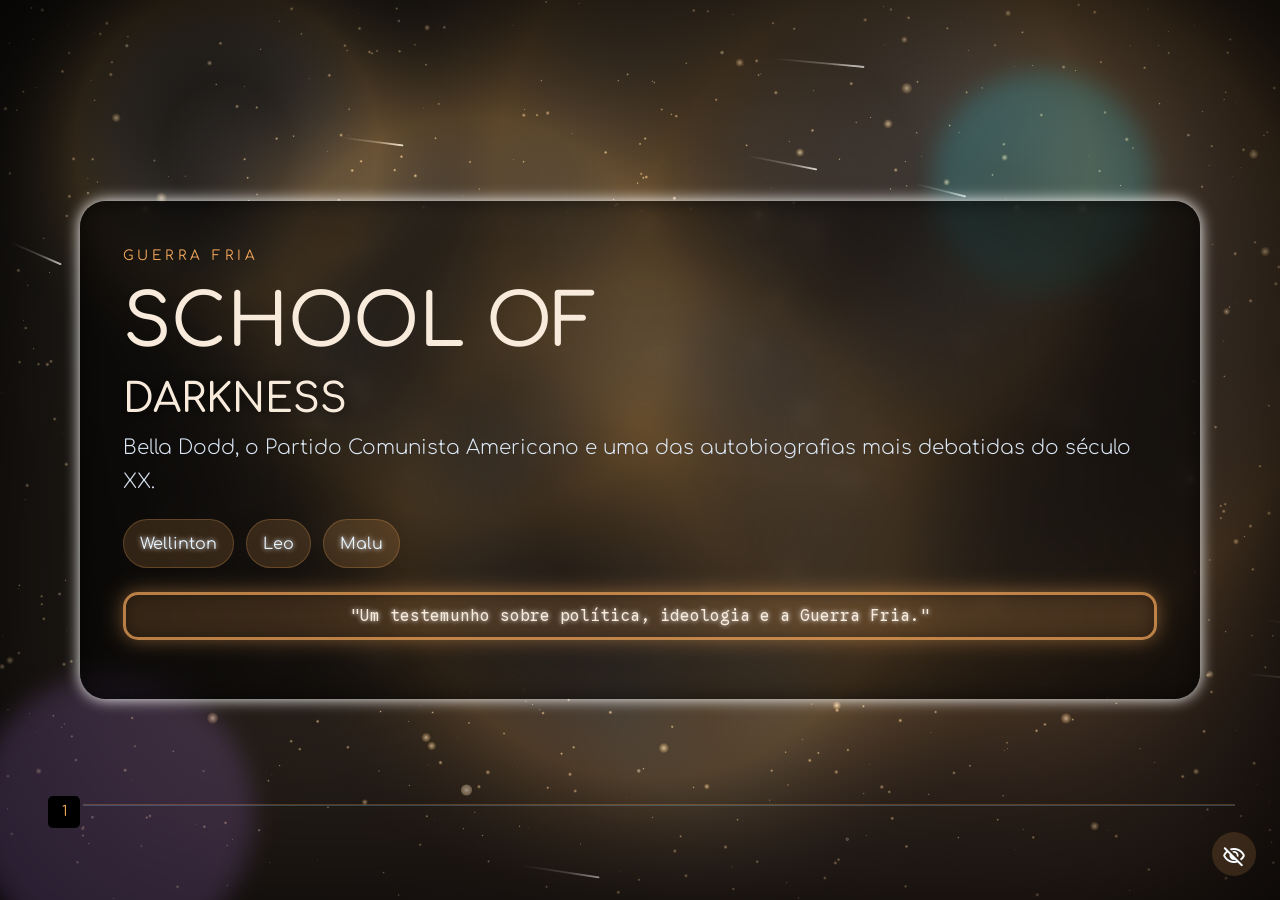
==== bella-dodd.html @ bba80218 "criação de projeto com style e shaders preparados e dois slides 'SCHOOL OF DARKNESS' e 'Lei Maria da" ====
<!DOCTYPE html>

<html lang="pt-br">
<head>
<meta charset="utf-8"/>
<meta content="width=device-width, initial-scale=1.0" name="viewport"/>
<title>School of Darkness</title>
<link href="style.css" rel="stylesheet"/>
<link href="https://fonts.googleapis.com/css2?family=Material+Symbols+Rounded:opsz,wght,FILL,GRAD@24,400,0,0" rel="stylesheet">
<link href="https://cdn.jsdelivr.net/npm/bootstrap@5.3.8/dist/css/bootstrap.min.css" rel="stylesheet" integrity="sha384-sRIl4kxILFvY47J16cr9ZwB07vP4J8+LH7qKQnuqkuIAvNWLzeN8tE5YBujZqJLB" crossorigin="anonymous">
</link></head>
<body class="theme-bella">
<div id="canva"></div>
<main aria-label="Apresentação de sociologia" class="deck">
<!-- =========================
SLIDE 1
========================= -->

<section class="slide active" data-slide="0">

    <div class="slide-content">
        <p class="eyebrow">GUERRA FRIA</p>

        <h1 style="font-size:4.5rem;">
            SCHOOL OF<br><h1 style="text-shadow: 0 0 15px black;">DARKNESS</h1>
        </h1>

        <p class="lead">
            Bella Dodd, o Partido Comunista Americano e uma das autobiografias
            mais debatidas do século XX.
        </p>

        <div class="pill-row">
            <span class="pill">Wellinton</span>
            <span class="pill">Leo</span>
            <span class="pill">Malu</span>
        </div>

        <br>

        <div class="codebox">
            <span>
                "Um testemunho sobre política, ideologia e a Guerra Fria."
            </span>
        </div>

    </div>

    <div class="orb orb-one"></div>
    <div class="orb orb-two"></div>

    <div class="slide-page">
        <span>1</span>
    </div>

    <hr class="slide-page-barr">

</section>

<!-- =========================
SLIDE 2
========================= -->

<section class="slide" data-slide="1">

    <h2 class="floating-text">
        Quem foi Bella Dodd?
    </h2>

    <div class="slide-content picture-slide">

        <div class="picture-conteiner">
            <img
                class="picture-card"
                src="https://encrypted-tbn0.gstatic.com/images?q=tbn:ANd9GcR2ah5ove_yqGbH0G31J1i0EkONqsfSXXG0YJCm9TWaoQ&s=10"
                alt="Bella Dodd">
        </div>

        <div>

            <h2>Bella Dodd</h2>

            <p>

                Advogada, professora e sindicalista norte-americana.

                Tornou-se uma importante dirigente do Partido Comunista dos
                Estados Unidos durante as décadas de 1930 e 1940.

            </p>

        </div>

    </div>

    <div class="slide-content" style="margin-left: -6em;">

        <div class="codebox">
            <span>Curiosidades</span>
        </div>

        <ul class="points">

            <li>Nasceu em 1904.</li>

            <li>Atuou em sindicatos de professores.</li>

            <li>Rompeu com o Partido Comunista em 1949.</li>

            <li>Publicou <b>School of Darkness</b> em 1954.</li>

        </ul>

    </div>

    <div class="slide-page">
        <span>2</span>
    </div>

    <hr class="slide-page-barr">

</section>

<!-- =========================
SLIDE 3
========================= -->

<section class="slide" data-slide="2">

    <h2 class="floating-text">

        Linha do Tempo

    </h2>

    <div class="slide-content">

        <div class="codebox">

            <span>

                1932

            </span>

        </div>

        <h2>

            Entrada no Partido

        </h2>

        <p>

            Bella Dodd passa a integrar o Partido Comunista dos Estados Unidos,
            tornando-se uma importante organizadora sindical.

        </p>

    </div>

    <div class="slide-content">

        <div class="codebox">

            <span>

                1949 → 1954 → 1969

            </span>

        </div>

        <ul class="points">

            <li>

                <b>1949</b> — Rompe com o Partido Comunista.

            </li>

            <li>

                <b>1954</b> — Publica <i>School of Darkness</i>.

            </li>

            <li>

                <b>1969</b> — Falecimento.

            </li>

        </ul>

    </div>

    <div class="floating-conteiner">

        <h1 class="empasi-text">

            22

        </h1>

        <p>

            Anos de atuação política

        </p>

    </div>

    <div class="slide-page">
        <span>3</span>
    </div>

    <hr class="slide-page-barr">

</section>
<!-- ========================================================= -->
<!-- SLIDE 4 -->
<!-- ========================================================= -->

<section class="slide" data-slide="3">

    <h2 class="floating-text">
        O Livro
    </h2>

    <div class="picture-slide floating-image">

        <div class="picture-conteiner-min" >

            <img
                class="picture-card-min"
                style="height: 7em !important;"
                src="https://m.media-amazon.com/images/S/compressed.photo.goodreads.com/books/1423316898i/24861049.jpg"
                alt="School of Darkness">

        </div>

    </div>

    <div class="slide-content">

        <h2>School of Darkness (1954)</h2>

        <p>

            Após abandonar o Partido Comunista,
            Bella Dodd escreveu uma autobiografia
            relatando sua experiência durante quase
            duas décadas de militância política.

        </p>

        <div class="codebox">

            <span>

                "Uma autobiografia escrita em pleno
                período da Guerra Fria."

            </span>

        </div>

    </div>

    <div class="slide-page">
        <span>4</span>
    </div>

    <hr class="slide-page-barr">

</section>

<!-- ========================================================= -->
<!-- SLIDE 5 -->
<!-- ========================================================= -->

<section class="slide" data-slide="4">

    <h2 class="floating-text">

        Principais Alegações

    </h2>

    <div class="slide-content">

        <h2>Segundo Bella Dodd</h2>

        <div class="pill-row">

            <span class="pill">
                Educação
            </span>

            <span class="pill">
                Sindicatos
            </span>

            <span class="pill">
                Política
            </span>

            <span class="pill">
                Igreja
            </span>

        </div>

        <br>

        <p>

            Bella afirmou que o Partido Comunista
            buscava conquistar influência em diferentes
            setores da sociedade por meio da atuação
            de seus membros em organizações importantes.

        </p>

    </div>

    <div class="slide-content">

        <div class="codebox">

            <span>

                Influência Ideológica ≠ Controle Total

            </span>

        </div>

        <p>

            As interpretações sobre essas alegações
            continuam sendo debatidas por historiadores.

        </p>

    </div>

    <div class="slide-page">

        <span>5</span>

    </div>

    <hr class="slide-page-barr">

</section>

<!-- ========================================================= -->
<!-- SLIDE 6 -->
<!-- ========================================================= -->

<section class="slide" data-slide="5">

    <h2 class="floating-text">

        Controvérsias

    </h2>

    <div style="
        display:flex;
        gap:3rem;
        width:100%;
        justify-content:center;
        align-items:flex-start;
        padding:2rem;
    ">

        <div class="slide-content" style="flex:1;">

            <h2>O que Bella afirmou</h2>

            <ul class="points">

                <li>
                    Existia influência comunista
                    em sindicatos.
                </li>

                <li>
                    Havia tentativa de influência
                    nas universidades.
                </li>

                <li>
                    Algumas instituições religiosas
                    também seriam alvo.
                </li>

            </ul>

        </div>

        <div class="slide-content" style="flex:1;">

            <h2>O que os historiadores dizem</h2>

            <ul class="points">

                <li>
                    Parte dos relatos possui documentação.
                </li>

                <li>
                    Outras alegações permanecem sem
                    confirmação independente.
                </li>

                <li>
                    O livro deve ser analisado dentro
                    do contexto político da Guerra Fria.
                </li>

            </ul>

        </div>

    </div>

    <div class="floating-conteiner">

        <h1 class="empasi-text">

            1954

        </h1>

        <p>

            Publicação de School of Darkness

        </p>

    </div>

    <div class="slide-page">

        <span>6</span>

    </div>

    <hr class="slide-page-barr">

</section>
<!-- ========================================================= -->
<!-- SLIDE 7 -->
<!-- ========================================================= -->

<section class="slide" data-slide="6">

    <h2 class="floating-text">
        Influência e Contexto
    </h2>

    <div class="slide-content">

        <h2>A Guerra Fria</h2>

        <p>

            As declarações de Bella Dodd surgiram em um período de intensa
            rivalidade entre Estados Unidos e União Soviética.

        </p>

        <div class="pill-row">

            <span class="pill">Capitalismo</span>
            <span class="pill">Comunismo</span>
            <span class="pill">Propaganda</span>
            <span class="pill">Espionagem</span>

        </div>

    </div>

    <div class="slide-content">

        <div class="codebox">

            <span>

                GUERRA FRIA

                <br>

                1947 ─────────────── 1991

            </span>

        </div>

        <p>

            O cenário político da época influenciou profundamente
            a recepção do livro e das declarações feitas por Bella Dodd.

        </p>

    </div>

    <div class="slide-page">
        <span>7</span>
    </div>

    <hr class="slide-page-barr">

</section>

<!-- ========================================================= -->
<!-- SLIDE 8 -->
<!-- ========================================================= -->

<section class="slide" data-slide="7">

    <h2 class="floating-text">
        Fatos × Controvérsias
    </h2>

    <div style="display:flex;gap:2rem;padding:2rem;">

        <div class="slide-content" style="flex:1;">

            <h2>Fatos</h2>

            <ul class="points">

                <li>✔ Bella Dodd foi dirigente comunista.</li>

                <li>✔ Rompeu com o partido.</li>

                <li>✔ Publicou School of Darkness em 1954.</li>

                <li>✔ Prestou depoimentos públicos.</li>

            </ul>

        </div>

        <div class="slide-content" style="flex:1;">

            <h2>Controvérsias</h2>

            <ul class="points">

                <li>❓ Alegações sobre infiltração religiosa.</li>

                <li>❓ Número de pessoas envolvidas.</li>

                <li>❓ Alcance da influência comunista.</li>

                <li>❓ Interpretação histórica dos depoimentos.</li>

            </ul>

        </div>

    </div>

    <div class="slide-page">
        <span>8</span>
    </div>

    <hr class="slide-page-barr">

</section>

<!-- ========================================================= -->
<!-- SLIDE 9 -->
<!-- ========================================================= -->

<section class="slide" data-slide="8">

    <h2 class="floating-text">
        Legado
    </h2>

    <div class="picture-slide">

        <div class="picture-conteiner">

            <img
                class="picture-card"
                style="height: 20em !important"
                src="https://upload.wikimedia.org/wikipedia/commons/thumb/d/d0/Checkpoint_Charlie_1961-10-27.jpg/330px-Checkpoint_Charlie_1961-10-27.jpg"
                alt="Guerra Fria">

        </div>

    </div>

    <div class="slide-content">

        <h2>Por que o livro ainda é citado?</h2>

        <p>

            School of Darkness continua aparecendo em debates sobre:

        </p>

        <ul class="points">

            <li>História da Guerra Fria</li>

            <li>Comunismo americano</li>

            <li>Movimentos políticos</li>

            <li>Propaganda ideológica</li>

            <li>Liberdade de expressão</li>

        </ul>

    </div>

    <div class="slide-page">
        <span>9</span>
    </div>

    <hr class="slide-page-barr">

</section>

<!-- ========================================================= -->
<!-- SLIDE 10 -->
<!-- ========================================================= -->

<section class="slide collum" data-slide="9">

    <div class="floating-conteiner">

        <h1 class="empasi-text">

            CONCLUSÃO

        </h1>

    </div>

    <div class="slide-content" style="zoom: 70%; margin-top: -20em;">

        <p style="font-size:1.35rem;text-align:center;line-height:1.8;">

            School of Darkness permanece como uma das autobiografias
            políticas mais conhecidas da Guerra Fria.

            <br><br>

            Embora muitas de suas alegações sejam objeto de debate,
            a obra representa um importante testemunho sobre o clima
            político e ideológico dos Estados Unidos durante o século XX.

        </p>

        <br>

        <div class="codebox">

            <span>

                "Entender o contexto histórico é tão importante quanto
                conhecer os acontecimentos."

            </span>

        </div>

    </div>

    <div class="slide-page">

        <span>10</span>

    </div>

    <hr class="slide-page-barr">

</section>
<!-- Controles de Navegação -->
<button class="nav-btn action-btn toggle-btn" data-action="toggle" data-target="maria" type="button">Lei Maria da Penha • Lei nº 11.340</button>
<div class="controls-toggle-wrapper">
<button class="nav-btn hide-controls-btn" data-action="hide-controls" type="button" aria-label="Esconder controles"><span class="material-symbols-rounded y-3">visibility_off</span></button>
</div>
<div class="controls-wrapper">
<div class="controls">
<button aria-label="Slide anterior" class="nav-btn" data-action="prev"><span class="material-symbols-rounded y-3">keyboard_double_arrow_left</span></button>
<div aria-label="Navegação dos slides" class="dots"></div>
<button aria-label="Próximo slide" class="nav-btn" data-action="next"><span class="material-symbols-rounded y-3"><span class="material-symbols-rounded">keyboard_double_arrow_right</span></span></button>
</div>
</div>
<div class="controls-hover-area" aria-hidden="true"></div>
</main>
<script src="script.js"></script>
<script src="shaders.js"></script>
</body>
</html>
---- style.css ----
@import url('https://fonts.googleapis.com/css2?family=Comfortaa:wght@300..700&family=Google+Sans+Code:ital,wght,MONO@0,300..800,1;1,300..800,1&family=Noto+Sans+Old+Turkic&family=Pixelify+Sans:wght@400..700&display=swap');


* {
    box-sizing: border-box;
    font-family: "Comfortaa", sans-serif;
    font-optical-sizing: auto;
    font-style: normal;
}

body {
    margin: 0;
    font-family: 'Segoe UI', Tahoma, Geneva, Verdana, sans-serif;
    background: #02050a;
    color: #f5f7fb;
    overflow: hidden;
}

body.theme-bella {
    color: #f8ebdc;
}

body.theme-bella .floating-text,
body.theme-bella .empasi-text {
    color: #f2a65a;
    text-shadow: 0 0 10px rgba(242, 166, 90, 0.8);
}

body.theme-bella .eyebrow,
body.theme-bella .slide-page span,
body.theme-bella .slide-page-barr,
body.theme-bella .dot.active {
    color: #f2a65a;
}

body.theme-bella .dot.active {
    box-shadow: 0 0 15px #f2a65a;
    background: #f2a65a;
}

body.theme-bella .pill,
body.theme-bella .nav-btn,
body.theme-bella .toggle-btn {
    border-color: rgba(242, 166, 90, 0.25);
    background: rgba(242, 166, 90, 0.16);
}

body.theme-bella .nav-btn:hover {
    background: rgba(242, 166, 90, 0.28);
}

body.theme-bella .codebox {
    background: rgba(242, 166, 90, 0.18);
    border-color: rgba(242, 166, 90, 0.7);
    box-shadow: inset 0 0 15px rgba(0, 0, 0, 0.35), 0 0 20px rgba(242, 166, 90, 0.45);
}

#canva {
    position: fixed;
    inset: 0;
    z-index: 0;
    pointer-events: none;
}

#canva canvas {
    display: block;
    width: 100%;
    height: 100%;
}

.deck {
    position: relative;
    z-index: 1;
    min-height: 100vh;
    overflow: hidden;
    box-shadow: inset 0 0 500px rgba(0, 0, 0, 1);
}

.deck-transition {
    position: fixed;
    inset: 0;
    z-index: 4;
    pointer-events: none;
    opacity: 0;
    background: linear-gradient(135deg, rgba(5, 3, 2, 0.9), rgba(12, 8, 6, 0.96));
    transition: opacity 0.45s ease;
}

.deck-transition.active {
    opacity: 1;
}

.slide {
    position: absolute;
    inset: 0;
    display: flex;
    align-items: center;
    justify-content: space-around;
    padding: 1em;
    opacity: 0;
    transform: translateX(90px) scale(0.96);
    transition: all 0.7s ease;
    pointer-events: none;

}

.slide.active {
    opacity: 1;
    transform: translateX(0) scale(1);
    pointer-events: auto;
}

.slide-content {
    margin: 1.5em;
    position: relative;
    z-index: 2;
    max-width: 70em;
    padding: 2.7rem;
    border-radius: 26px;
    background: #000000;
    background: radial-gradient(circle, rgba(0, 0, 0, 0.25) 4%, rgba(0, 0, 0, 0.60) 81%);
    backdrop-filter: blur(10px);
    box-shadow: 0 0 15px rgba(255, 255, 255), inset 0 0 20px rgba(0, 0, 0, 0.5);
    animation: fadeInUp 0.8s ease both;

    animation: float 6s ease-in-out infinite;
}

.eyebrow {
    font-size: 0.85rem;
    letter-spacing: 0.3em;
    text-transform: uppercase;
    color: #87cefa;
    margin-bottom: 0.8rem;
}

h1, h2 {
    margin: 0 0 1rem;
    line-height: 1.1;
}

h1 {
    font-size: clamp(2rem, 4.5vw, 3.3rem);
}

h2 {
    font-size: clamp(1.7rem, 3vw, 2.3rem);
}

.lead, .points, p {
    font-size: 1.1rem;
    line-height: 1.7;
    color: #dce7f5;
}

.pill-row {
    display: flex;
    flex-wrap: wrap;
    gap: 0.75rem;
    margin-top: 1.3rem;
}

.pill {
    padding: 0.7rem 1rem;
    border: 1px solid rgba(135, 206, 250, 0.18);
    border-radius: 999px;
    background: rgba(135, 206, 250, 0.12);
    color: #e6f4ff;
    text-shadow: 0 0 5px white;
    animation: riseIn 0.7s ease both;
}

.pill:nth-child(2) {
    animation-delay: 0.15s;
}

.pill:nth-child(3) {
    animation-delay: 0.3s;
}

.points {
    padding-left: 1.2rem;
}

.points li {
    margin-bottom: 0.8rem;
    animation: fadeInLeft 0.8s ease both;
}

.points li:nth-child(2) {
    animation-delay: 0.15s;
}

.points li:nth-child(3) {
    animation-delay: 0.3s;
}

.orb {
    position: absolute;
    border-radius: 50%;
    filter: blur(12px);
    opacity: 0.7;
    animation: float 6s ease-in-out infinite;
}

.orb-one {
    width: 220px;
    height: 220px;
    background: rgba(34, 211, 238, 0.28);
    top: 8%;
    right: 10%;
}

.orb-two {
    width: 280px;
    height: 280px;
    background: rgba(192, 132, 252, 0.25);
    bottom: -6%;
    left: -2%;
    animation-delay: -2s;
}

.controls-wrapper {
    position: absolute;
    bottom: 1.5rem;
    left: 50%;
    transform: translateX(-50%);
    display: flex;
    align-items: center;
    gap: 0.6rem;
    z-index: 5;
    transition: transform 0.25s ease, opacity 0.25s ease;
}

.controls-wrapper.is-hidden {
    opacity: 0;
    pointer-events: none;
    transform: translate(-50%, 8px);
}

.controls-toggle-wrapper {
    position: absolute;
    bottom: 1.5rem;
    right: 1.5rem;
    z-index: 5;
    display: flex;
    align-items: center;
    transition: transform 0.25s ease, opacity 0.25s ease;
}

.controls-toggle-wrapper.is-hidden {
    transform: translateX(120%);
    opacity: 0;
    pointer-events: none;
}

.controls {
    display: flex;
    align-items: center;
    gap: 0.8rem;
    background-color: #0000007e;
    padding: 0.3em;
    border-radius: 3em;
    backdrop-filter: blur(5px);
    transition: transform 0.25s ease, opacity 0.25s ease;
}

.toggle-btn {
    position: absolute;
    bottom: 1.5rem;
    left: 1.5rem;
    z-index: 3;
    height: 44px;
    border-radius: 999px;
    padding: 0 1rem;
    width: auto;
    transition: transform 0.25s ease, opacity 0.25s ease;
    transition-delay: 0.08s;
}

.toggle-btn.is-hidden {
    opacity: 0;
    pointer-events: none;
    transform: translateY(8px);
}

.hide-controls-btn {
    width: 44px;
    height: 44px;
    border-radius: 50%;
    display: inline-flex;
    align-items: center;
    justify-content: center;
}

.controls-wrapper.is-hidden .controls,
.controls-toggle-wrapper.is-hidden .hide-controls-btn {
    opacity: 0;
    pointer-events: none;
    transform: translateY(8px);
}

.controls-hover-area {
    position: fixed;
    right: 0;
    bottom: 0;
    width: 180px;
    height: 140px;
    z-index: 2;
}

.controls-toggle-wrapper.is-hidden + .controls-hover-area {
    z-index: 4;
}

.nav-btn {
    border: none;
    width: 44px;
    height: 44px;
    border-radius: 50%;
    background: rgba(255, 255, 255, 0.1);
    color: #f8fbff;
    font-size: 1.1rem;
    cursor: pointer;
    transition: transform 0.2s ease, background 0.2s ease, opacity 0.2s ease;
}

.nav-btn:hover {
    transform: translateY(-2px);
    background: rgba(255, 255, 255, 0.24);
}

.nav-btn.action-btn {
    width: auto;
    padding: 0 1rem;
    border-radius: 999px;
    font-size: 0.9rem;
    font-weight: 600;
    white-space: nowrap;
}

.dots {
    display: flex;
    gap: 0.45rem;
    
}

.dot {
    width: 10px;
    height: 10px;
    border-radius: 50%;
    background: rgba(255, 255, 255, 0.24);
    transition: transform 0.2s ease, background 0.2s ease;
}

.dot.active {
    background: #87cefa;
    box-shadow: 0 0 15px #87cefa;
    transform: scale(1.2);
}

.slide-page {
    position: absolute;
    bottom: 4.5em;
    left: 3em;

    height: 2em;
    width: 2em;
    background: rgba(0, 0, 0);

    border-radius: 5px;
}

.slide-page span {
    position: absolute;
    top: 50%;
    left: 50%;
    transform: translate(-50%, -50%);
    font-size: 0.9rem;
    color: #87cefa;
}

.slide-page-barr {
    position: absolute;
    bottom: 4.9em;
    left: 6.5%;
    width: 90%;
    height: 2px;
    background: #87cefa;
}

.codebox{

    display: flex;
    align-items: center;
    justify-content: center;

    background: rgba(2, 0, 139, 0.3);
    border: 3px solid rgba(6, 159, 255, 0.685);
    border-radius: 15px;
    box-shadow: inset 0 0 15px rgba(0, 0, 0, 0.5), 0 0 20px rgba(6, 159, 255, 0.685);

    text-shadow: 0 0 5px rgba(255, 255, 255, 1);

    min-height: 3em;

    margin-bottom: 1em;

}

.codebox-min{

    display: flex;
    align-items: center;
    justify-content: center;

    background: rgba(2, 0, 139, 0.3);
    border: 3px solid rgba(6, 159, 255, 0.685);
    border-radius: 15px;
    box-shadow: inset 0 0 15px rgba(0, 0, 0, 0.5), 0 0 20px rgba(6, 159, 255, 0.685);

    text-shadow: 0 0 5px rgba(255, 255, 255, 1);

    min-height: 2em;

}

.codebox > span{
    font-family: "Google Sans Code", monospace;
}

.floating-text {
    position: absolute;
    top: 1em;
    left: 1em;
    transform: translate(-50%, -50%);
    font-size: clamp(2rem, 4vw, 3rem);
    color: #87cefa;
    text-shadow: 0 0 10px rgba(135, 206, 250, 0.8);
    animation: float 4s ease-in-out infinite;
}

.picture-card{
    height: 10em;
    border-radius: 15px;


    box-shadow: 0 0 15px white; 
}

.picture-card-min{
    height: 5em;
    border-radius: 15px;

    box-shadow: 0 0 15px white; 
}


.picture-conteiner{
    display: flex;

    justify-content: center;

    margin-bottom: 1em;
}

.slide-content.picture-slide{

    scale: 80%;

}

.collum{
    display: flex;

    flex-direction: column;
}

.fs-6{
    font-size: 10px !important;
}

.floating-image{
    scale: 350%;
    margin: 10em;

    animation: floatMin 20s ease-in-out infinite;
}

.floating-image-min{
    scale: 200%;
    margin: 10em;

    animation: floatMin 20s ease-in-out infinite;
}

.floating-conteiner{
    margin: 1em;
}

.y-4{
    transform: translateY(4px);
}

.y-3{
    transform: translateY(2px);
}

.empasi-text{

    font-size: 600%;

    color: #87cefa;
    text-shadow: 0 0 10px rgba(135, 206, 250, 0.8);
}

@keyframes fadeInUp {
    from {
        opacity: 0;
        transform: translateY(20px);
    }
    to {
        opacity: 1;
        transform: translateY(0);
    }
}

@keyframes riseIn {
    from {
        opacity: 0;
        transform: translateY(10px);
    }
    to {
        opacity: 1;
        transform: translateY(0);
    }
}

@keyframes fadeInLeft {
    from {
        opacity: 0;
        transform: translateX(-12px);
    }
    to {
        opacity: 1;
        transform: translateX(0);
    }
}

@keyframes float {
    0%, 100% {
        transform: translateY(0px);
    }
    50% {
        transform: translateY(-18px);
    }
}

@keyframes floatMin {
    0%, 100% {
        transform: translateY(0px);
    }
    50% {
        transform: translateY(-8px);
    }
}

@media (max-width: 640px) {
    .slide-content {
        padding: 1.4rem;
    }

    .controls {
        bottom: 1rem;
    }
}
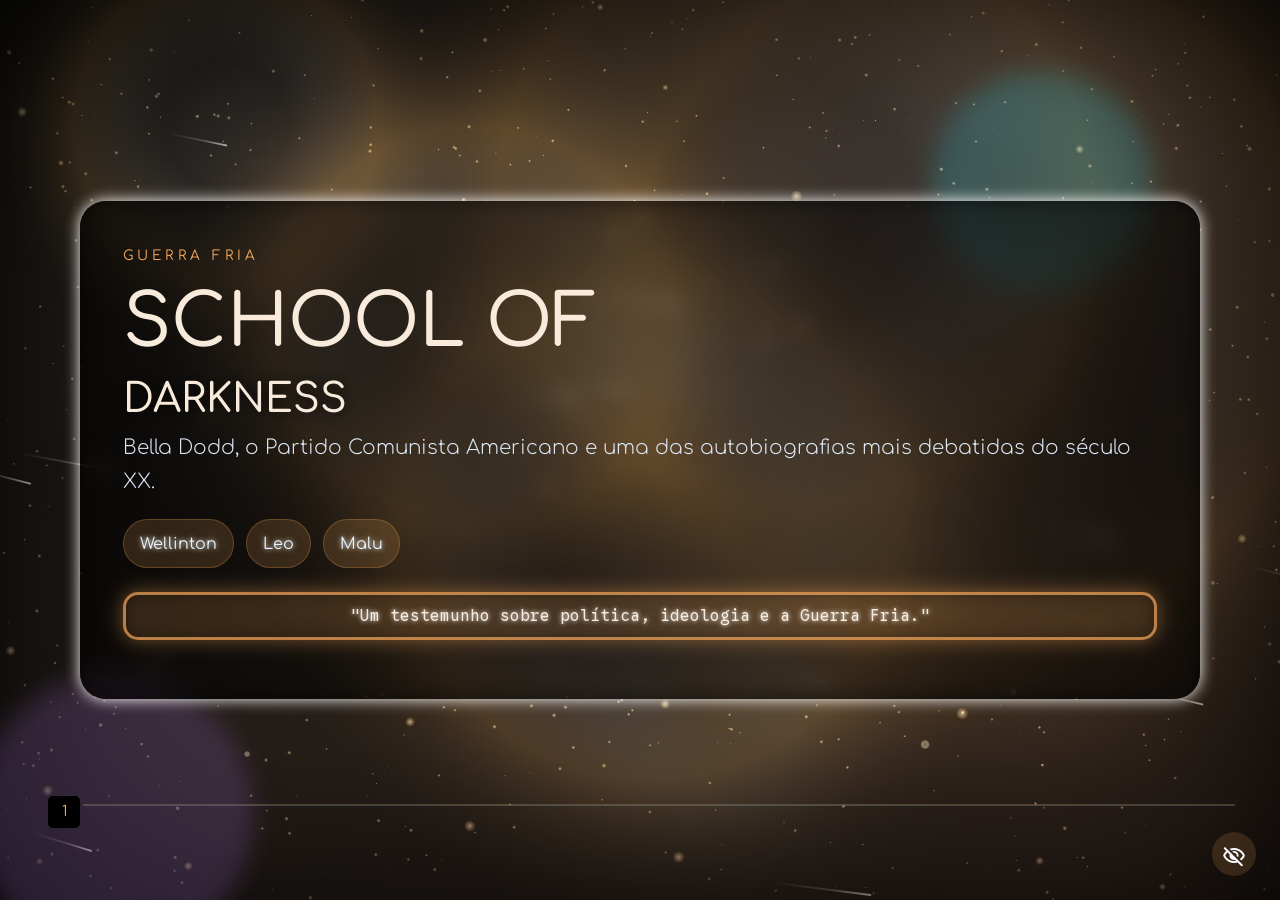
==== commit 2cf5c8ef: "alteração de tamanho de UMA imagen" ====
--- a/bella-dodd.html
+++ b/bella-dodd.html
@@ -72,6 +72,7 @@
         <div class="picture-conteiner">
             <img
                 class="picture-card"
+                style="height: 20em;"
                 src="https://encrypted-tbn0.gstatic.com/images?q=tbn:ANd9GcR2ah5ove_yqGbH0G31J1i0EkONqsfSXXG0YJCm9TWaoQ&s=10"
                 alt="Bella Dodd">
         </div>
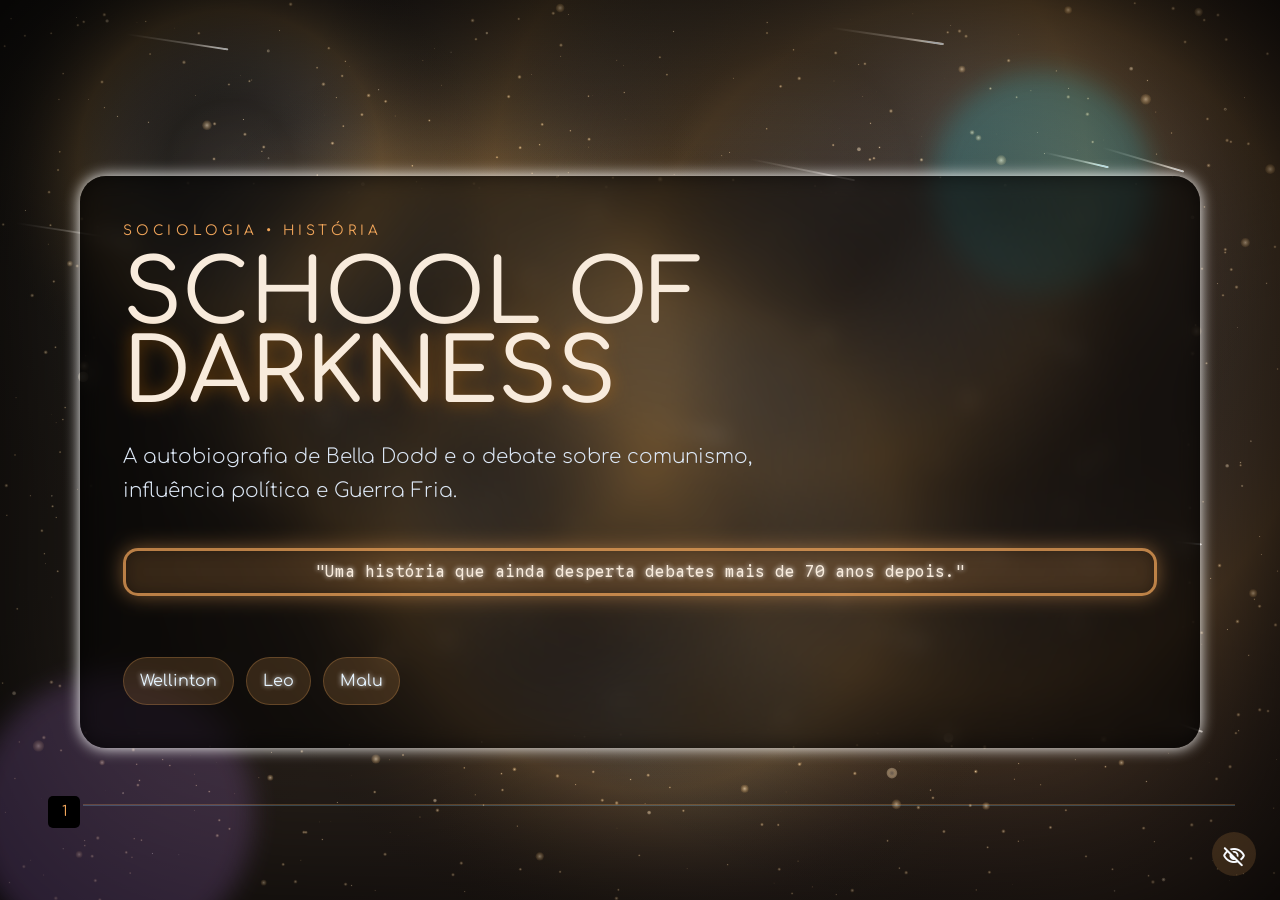
==== commit 9fd0a307: "alteraçao no slide de filosofia" ====
--- a/bella-dodd.html
+++ b/bella-dodd.html
@@ -11,686 +11,627 @@
 </link></head>
 <body class="theme-bella">
 <div id="canva"></div>
-<main aria-label="Apresentação de sociologia" class="deck">
-<!-- =========================
-SLIDE 1
-========================= -->
-
-<section class="slide active" data-slide="0">
-
-    <div class="slide-content">
-        <p class="eyebrow">GUERRA FRIA</p>
-
-        <h1 style="font-size:4.5rem;">
-            SCHOOL OF<br><h1 style="text-shadow: 0 0 15px black;">DARKNESS</h1>
-        </h1>
-
-        <p class="lead">
-            Bella Dodd, o Partido Comunista Americano e uma das autobiografias
-            mais debatidas do século XX.
-        </p>
-
-        <div class="pill-row">
-            <span class="pill">Wellinton</span>
-            <span class="pill">Leo</span>
-            <span class="pill">Malu</span>
-        </div>
-
-        <br>
-
-        <div class="codebox">
-            <span>
-                "Um testemunho sobre política, ideologia e a Guerra Fria."
+<main aria-label="Apresentação School of Darkness" class="deck">
+
+    <!-- ========================================================= -->
+    <!-- SLIDE 1 -->
+    <!-- ========================================================= -->
+
+    <section class="slide active" data-slide="0">
+
+        <div class="orb orb-one"></div>
+        <div class="orb orb-two"></div>
+
+        <div class="slide-content" style="margin-top:3rem; width:100em;">
+
+            <p class="eyebrow">
+                SOCIOLOGIA • HISTÓRIA
+            </p>
+
+            <h1 style="
+                font-size:5.5rem;
+                line-height:.9;
+                margin-bottom:.3em;
+            ">
+                SCHOOL OF
+                <br>
+                <span style="
+                    color:var(--accent);
+                    text-shadow:0 0 18px rgba(255,140,0,.4);
+                ">
+                    DARKNESS
+                </span>
+            </h1>
+
+            <p class="lead" style="max-width:650px;">
+
+                A autobiografia de Bella Dodd e o debate sobre
+                comunismo, influência política e Guerra Fria.
+
+            </p>
+
+            <br>
+
+            <div class="codebox">
+
+                <span>
+
+                    "Uma história que ainda desperta debates mais de
+                    70 anos depois."
+
+                </span>
+
+            </div>
+
+            <br>
+
+            <div class="pill-row">
+
+                <span class="pill">
+                    Wellinton
+                </span>
+
+                <span class="pill">
+                    Leo
+                </span>
+
+                <span class="pill">
+                    Malu
+                </span>
+
+            </div>
+
+        </div>
+
+        <div class="slide-page">
+            <span>1</span>
+        </div>
+
+        <hr class="slide-page-barr">
+
+    </section>
+
+    <!-- ========================================================= -->
+    <!-- SLIDE 2 -->
+    <!-- ========================================================= -->
+
+    <section class="slide" data-slide="1">
+
+        <h2 class="floating-text">
+
+            Quem foi Bella Dodd?
+
+        </h2>
+
+        <div style="
+            display:grid;
+            grid-template-columns:320px 1fr;
+            gap:3rem;
+            align-items:center;
+            width:100%;
+        ">
+
+            <div class="picture-conteiner">
+
+                <img
+                    src="https://encrypted-tbn0.gstatic.com/images?q=tbn:ANd9GcQsmCPe0i5YswxNUgZusSuorV8afKWXRMfN6U1mbW97Pg&s=10"
+                    class="picture-card"
+                    style="height:auto; margin-left: 2em;"
+                    alt="Bella Dodd">
+
+            </div>
+
+            <div class="slide-content" style="zoom:90%;">
+
+                <h2>
+
+                    Bella Dodd
+
+                </h2>
+
+                <p>
+
+                    Bella Dodd foi advogada, professora,
+                    líder sindical e integrante do Partido
+                    Comunista dos Estados Unidos durante
+                    as décadas de 1930 e 1940.
+
+                </p>
+
+                <p>
+
+                    Após romper com o partido,
+                    passou a relatar publicamente
+                    sua experiência e publicou
+                    <strong>School of Darkness</strong>
+                    em 1954.
+
+                </p>
+
+            </div>
+
+        </div>
+
+        <div style="
+            display:grid;
+            grid-template-columns:1fr 1fr;
+            gap:2rem;
+            margin-top:2rem;
+        ">
+
+            <div class="codebox">
+
+                <span>
+
+                    Curiosidades
+
+                </span>
+
+            </div>
+
+            <div class="codebox">
+
+                <span>
+
+                    Linha do tempo
+
+                </span>
+
+            </div>
+
+            <div class="slide-content">
+
+                <ul class="points">
+
+                    <li>Nasceu em 1904.</li>
+
+                    <li>Advogada.</li>
+
+                    <li>Professora.</li>
+
+                    <li>Líder sindical.</li>
+
+                    <li>Escritora.</li>
+
+                </ul>
+
+            </div>
+
+            <div class="slide-content">
+
+                <ul class="points">
+
+                    <li><b>1932</b> — Partido Comunista</li>
+
+                    <li><b>1949</b> — Rompe com o partido</li>
+
+                    <li><b>1954</b> — Publica o livro</li>
+
+                    <li><b>1969</b> — Falecimento</li>
+
+                </ul>
+
+            </div>
+
+        </div>
+
+        <div class="slide-page">
+
+            <span>2</span>
+
+        </div>
+
+        <hr class="slide-page-barr">
+
+    </section>
+
+    <!-- ========================================================= -->
+    <!-- SLIDE 3 -->
+    <!-- ========================================================= -->
+
+    <section class="slide" data-slide="2">
+
+        <h2 class="floating-text">
+            Contexto Histórico
+        </h2>
+
+        <div style="
+            display:grid;
+            grid-template-columns:45% 55%;
+            gap:3rem;
+            align-items:center;
+        ">
+
+            <div class="picture-conteiner">
+
+                <img
+                    src="https://encrypted-tbn0.gstatic.com/images?q=tbn:ANd9GcRF84dGAzF8FnEdkILdj6g1Ekufum3a7-vbbBjXxWEKGQ&s=10"
+                    class="picture-card"
+                    style="height: 30em;"
+                    alt="Guerra Fria">
+
+            </div>
+
+            <div class="slide-content" style="margin-right: 3em;">
+
+                <h2>A Guerra Fria</h2>
+
+                <p>
+
+                    Após a Segunda Guerra Mundial,
+                    Estados Unidos e União Soviética
+                    disputaram influência política,
+                    econômica e militar em diversas
+                    partes do mundo.
+
+                </p>
+
+                <div class="pill-row">
+
+                    <span class="pill">
+                        EUA
+                    </span>
+
+                    <span class="pill">
+                        URSS
+                    </span>
+
+                    <span class="pill">
+                        Capitalismo
+                    </span>
+
+                    <span class="pill">
+                        Comunismo
+                    </span>
+
+                </div>
+
+                <br>
+
+                <p>
+
+                    Esse ambiente de rivalidade explica
+                    por que denúncias envolvendo espionagem,
+                    propaganda e influência política ganharam
+                    tanta repercussão.
+
+                </p>
+
+            </div>
+
+        </div>
+
+        <div class="slide-page">
+            <span>3</span>
+        </div>
+
+        <hr class="slide-page-barr">
+
+    </section>
+
+    <!-- ========================================================= -->
+    <!-- SLIDE 4 -->
+    <!-- ========================================================= -->
+
+    <section class="slide" data-slide="3">
+
+        <h2 class="floating-text">
+            O Livro
+        </h2>
+
+        <div style="
+            display:grid;
+            grid-template-columns:280px 1fr;
+            gap:3rem;
+            align-items:center;
+        ">
+
+            <div class="picture-conteiner">
+
+                <img
+                    src="https://encrypted-tbn0.gstatic.com/images?q=tbn:ANd9GcRKIwtSnnPxT5CiLU31Rts9RP4HB8jWKo6-ran1QHisYQ&s=10"
+                    class="picture-card"
+                    style="height: 30em;"
+                    alt="School of Darkness">
+
+            </div>
+
+            <div class="slide-content">
+
+                <h2>
+
+                    School of Darkness
+
+                </h2>
+
+                <div class="codebox">
+
+                    <span>
+
+                        Publicado em 1954
+
+                    </span>
+
+                </div>
+
+                <br>
+
+                <p>
+
+                    O livro é uma autobiografia onde
+                    Bella Dodd descreve sua trajetória
+                    dentro do Partido Comunista dos
+                    Estados Unidos.
+
+                </p>
+
+                <p>
+
+                    Ela explica como entrou no partido,
+                    quais eram suas funções e os motivos
+                    que a levaram a abandoná-lo.
+
+                </p>
+
+            </div>
+
+        </div>
+
+        <div class="slide-page">
+            <span>4</span>
+        </div>
+
+        <hr class="slide-page-barr">
+
+    </section>
+
+    <!-- ========================================================= -->
+    <!-- SLIDE 5 -->
+    <!-- ========================================================= -->
+
+    <section class="slide" data-slide="4">
+
+        <h2 class="floating-text">
+            Principais Alegações
+        </h2>
+
+        <div style="
+            display:grid;
+            grid-template-columns:1fr 1fr;
+            gap:2rem;
+            margin-top:2rem;
+        ">
+
+            <div class="slide-content">
+
+                <div class="codebox">
+                    <span>Educação</span>
+                </div>
+
+                <p>
+
+                    Segundo Bella Dodd,
+                    universidades e escolas
+                    eram importantes para
+                    difundir ideias políticas.
+
+                </p>
+
+            </div>
+
+            <div class="slide-content">
+
+                <div class="codebox">
+                    <span>Sindicatos</span>
+                </div>
+
+                <p>
+
+                    Ela afirmou que sindicatos
+                    eram utilizados para ampliar
+                    a influência política em
+                    diferentes categorias.
+
+                </p>
+
+            </div>
+
+            <div class="slide-content">
+
+                <div class="codebox">
+                    <span>Política</span>
+                </div>
+
+                <p>
+
+                    Bella relatou que membros
+                    do partido buscavam ocupar
+                    posições estratégicas em
+                    organizações importantes.
+
+                </p>
+
+            </div>
+
+            <div class="slide-content">
+
+                <div class="codebox">
+                    <span>Instituições Religiosas</span>
+                </div>
+
+                <p>
+
+                    Em declarações posteriores,
+                    Bella Dodd afirmou que havia
+                    tentativas de influenciar
+                    também algumas instituições
+                    religiosas. Essa alegação é
+                    objeto de debate histórico.
+
+                </p>
+
+            </div>
+
+        </div>
+
+        <div class="slide-page">
+            <span>5</span>
+        </div>
+
+        <hr class="slide-page-barr">
+
+    </section>
+    <!-- ========================================================= -->
+    <!-- SLIDE 6 -->
+    <!-- Debate Histórico -->
+    <!-- ========================================================= -->
+
+    <section class="slide" data-slide="5">
+
+        <h2 class="floating-text">
+            Debate Histórico
+        </h2>
+
+        <div style="
+            display:grid;
+            grid-template-columns:1fr 1fr;
+            gap:2.5rem;
+            margin-top:2rem;
+        ">
+
+            <div class="slide-content">
+
+                <h2 style="color:var(--accent);">
+                    O que Bella Dodd defendia
+                </h2>
+
+                <ul class="points">
+
+                    <li>O Partido Comunista buscava ampliar sua influência em diferentes setores.</li>
+
+                    <li>Sindicatos e universidades eram considerados estratégicos.</li>
+
+                    <li>Segundo seus relatos, existia planejamento político de longo prazo.</li>
+
+                    <li>Essas experiências motivaram a escrita de <i>School of Darkness</i>.</li>
+
+                </ul>
+
+            </div>
+
+            <div class="slide-content">
+
+                <h2 style="color:var(--accent);">
+                    Como os historiadores analisam
+                </h2>
+
+                <ul class="points">
+
+                    <li>O livro é considerado um importante testemunho histórico.</li>
+
+                    <li>Nem todas as alegações possuem comprovação documental independente.</li>
+
+                    <li>Parte das afirmações continua sendo debatida até hoje.</li>
+
+                    <li>É necessário analisar a obra dentro do contexto da Guerra Fria.</li>
+
+                </ul>
+
+            </div>
+
+        </div>
+
+        <div class="codebox" style="margin-top:2.5rem; padding: 1em;">
+
+            <span style="font-size: 20px;">
+
+                Um testemunho histórico não substitui a pesquisa histórica:
+                ele é uma fonte que precisa ser analisada criticamente.
+
             </span>
-        </div>
-
-    </div>
-
-    <div class="orb orb-one"></div>
-    <div class="orb orb-two"></div>
-
-    <div class="slide-page">
-        <span>1</span>
-    </div>
-
-    <hr class="slide-page-barr">
-
-</section>
-
-<!-- =========================
-SLIDE 2
-========================= -->
-
-<section class="slide" data-slide="1">
-
-    <h2 class="floating-text">
-        Quem foi Bella Dodd?
-    </h2>
-
-    <div class="slide-content picture-slide">
-
-        <div class="picture-conteiner">
-            <img
-                class="picture-card"
-                style="height: 20em;"
-                src="https://encrypted-tbn0.gstatic.com/images?q=tbn:ANd9GcR2ah5ove_yqGbH0G31J1i0EkONqsfSXXG0YJCm9TWaoQ&s=10"
-                alt="Bella Dodd">
-        </div>
-
-        <div>
-
-            <h2>Bella Dodd</h2>
-
-            <p>
-
-                Advogada, professora e sindicalista norte-americana.
-
-                Tornou-se uma importante dirigente do Partido Comunista dos
-                Estados Unidos durante as décadas de 1930 e 1940.
+
+        </div>
+
+        <div class="slide-page">
+            <span>6</span>
+        </div>
+
+        <hr class="slide-page-barr">
+
+    </section>
+
+    <!-- ========================================================= -->
+    <!-- SLIDE 7 -->
+    <!-- Conclusão -->
+    <!-- ========================================================= -->
+
+    <section class="slide" data-slide="6">
+
+        <div style="
+            display:flex;
+            flex-direction:column;
+            justify-content:center;
+            align-items:center;
+            height:75vh;
+            text-align:center;
+        ">
+
+            <h1 style="
+                font-size:5rem;
+                margin-bottom:.4em;
+                color:var(--accent);
+            ">
+                CONCLUSÃO
+            </h1>
+
+            <p class="lead"
+            style="
+                    max-width:850px;
+                    font-size:1.45rem;
+                    line-height:1.8;
+            ">
+
+                <strong>School of Darkness</strong> apresenta a visão de Bella Dodd
+                sobre sua passagem pelo Partido Comunista dos Estados Unidos.
+
+                <br><br>
+
+                Independentemente das diferentes interpretações sobre suas alegações,
+                a obra continua sendo uma importante fonte para compreender
+                o ambiente político e ideológico da Guerra Fria.
 
             </p>
 
-        </div>
-
-    </div>
-
-    <div class="slide-content" style="margin-left: -6em;">
-
-        <div class="codebox">
-            <span>Curiosidades</span>
-        </div>
-
-        <ul class="points">
-
-            <li>Nasceu em 1904.</li>
-
-            <li>Atuou em sindicatos de professores.</li>
-
-            <li>Rompeu com o Partido Comunista em 1949.</li>
-
-            <li>Publicou <b>School of Darkness</b> em 1954.</li>
-
-        </ul>
-
-    </div>
-
-    <div class="slide-page">
-        <span>2</span>
-    </div>
-
-    <hr class="slide-page-barr">
-
-</section>
-
-<!-- =========================
-SLIDE 3
-========================= -->
-
-<section class="slide" data-slide="2">
-
-    <h2 class="floating-text">
-
-        Linha do Tempo
-
-    </h2>
-
-    <div class="slide-content">
-
-        <div class="codebox">
-
-            <span>
-
-                1932
-
-            </span>
-
-        </div>
-
-        <h2>
-
-            Entrada no Partido
-
-        </h2>
-
-        <p>
-
-            Bella Dodd passa a integrar o Partido Comunista dos Estados Unidos,
-            tornando-se uma importante organizadora sindical.
-
-        </p>
-
-    </div>
-
-    <div class="slide-content">
-
-        <div class="codebox">
-
-            <span>
-
-                1949 → 1954 → 1969
-
-            </span>
-
-        </div>
-
-        <ul class="points">
-
-            <li>
-
-                <b>1949</b> — Rompe com o Partido Comunista.
-
-            </li>
-
-            <li>
-
-                <b>1954</b> — Publica <i>School of Darkness</i>.
-
-            </li>
-
-            <li>
-
-                <b>1969</b> — Falecimento.
-
-            </li>
-
-        </ul>
-
-    </div>
-
-    <div class="floating-conteiner">
-
-        <h1 class="empasi-text">
-
-            22
-
-        </h1>
-
-        <p>
-
-            Anos de atuação política
-
-        </p>
-
-    </div>
-
-    <div class="slide-page">
-        <span>3</span>
-    </div>
-
-    <hr class="slide-page-barr">
-
-</section>
-<!-- ========================================================= -->
-<!-- SLIDE 4 -->
-<!-- ========================================================= -->
-
-<section class="slide" data-slide="3">
-
-    <h2 class="floating-text">
-        O Livro
-    </h2>
-
-    <div class="picture-slide floating-image">
-
-        <div class="picture-conteiner-min" >
-
-            <img
-                class="picture-card-min"
-                style="height: 7em !important;"
-                src="https://m.media-amazon.com/images/S/compressed.photo.goodreads.com/books/1423316898i/24861049.jpg"
-                alt="School of Darkness">
-
-        </div>
-
-    </div>
-
-    <div class="slide-content">
-
-        <h2>School of Darkness (1954)</h2>
-
-        <p>
-
-            Após abandonar o Partido Comunista,
-            Bella Dodd escreveu uma autobiografia
-            relatando sua experiência durante quase
-            duas décadas de militância política.
-
-        </p>
-
-        <div class="codebox">
-
-            <span>
-
-                "Uma autobiografia escrita em pleno
-                período da Guerra Fria."
-
-            </span>
-
-        </div>
-
-    </div>
-
-    <div class="slide-page">
-        <span>4</span>
-    </div>
-
-    <hr class="slide-page-barr">
-
-</section>
-
-<!-- ========================================================= -->
-<!-- SLIDE 5 -->
-<!-- ========================================================= -->
-
-<section class="slide" data-slide="4">
-
-    <h2 class="floating-text">
-
-        Principais Alegações
-
-    </h2>
-
-    <div class="slide-content">
-
-        <h2>Segundo Bella Dodd</h2>
-
-        <div class="pill-row">
-
-            <span class="pill">
-                Educação
-            </span>
-
-            <span class="pill">
-                Sindicatos
-            </span>
-
-            <span class="pill">
-                Política
-            </span>
-
-            <span class="pill">
-                Igreja
-            </span>
-
-        </div>
-
-        <br>
-
-        <p>
-
-            Bella afirmou que o Partido Comunista
-            buscava conquistar influência em diferentes
-            setores da sociedade por meio da atuação
-            de seus membros em organizações importantes.
-
-        </p>
-
-    </div>
-
-    <div class="slide-content">
-
-        <div class="codebox">
-
-            <span>
-
-                Influência Ideológica ≠ Controle Total
-
-            </span>
-
-        </div>
-
-        <p>
-
-            As interpretações sobre essas alegações
-            continuam sendo debatidas por historiadores.
-
-        </p>
-
-    </div>
-
-    <div class="slide-page">
-
-        <span>5</span>
-
-    </div>
-
-    <hr class="slide-page-barr">
-
-</section>
-
-<!-- ========================================================= -->
-<!-- SLIDE 6 -->
-<!-- ========================================================= -->
-
-<section class="slide" data-slide="5">
-
-    <h2 class="floating-text">
-
-        Controvérsias
-
-    </h2>
-
-    <div style="
-        display:flex;
-        gap:3rem;
-        width:100%;
-        justify-content:center;
-        align-items:flex-start;
-        padding:2rem;
-    ">
-
-        <div class="slide-content" style="flex:1;">
-
-            <h2>O que Bella afirmou</h2>
-
-            <ul class="points">
-
-                <li>
-                    Existia influência comunista
-                    em sindicatos.
-                </li>
-
-                <li>
-                    Havia tentativa de influência
-                    nas universidades.
-                </li>
-
-                <li>
-                    Algumas instituições religiosas
-                    também seriam alvo.
-                </li>
-
-            </ul>
-
-        </div>
-
-        <div class="slide-content" style="flex:1;">
-
-            <h2>O que os historiadores dizem</h2>
-
-            <ul class="points">
-
-                <li>
-                    Parte dos relatos possui documentação.
-                </li>
-
-                <li>
-                    Outras alegações permanecem sem
-                    confirmação independente.
-                </li>
-
-                <li>
-                    O livro deve ser analisado dentro
-                    do contexto político da Guerra Fria.
-                </li>
-
-            </ul>
-
-        </div>
-
-    </div>
-
-    <div class="floating-conteiner">
-
-        <h1 class="empasi-text">
-
-            1954
-
-        </h1>
-
-        <p>
-
-            Publicação de School of Darkness
-
-        </p>
-
-    </div>
-
-    <div class="slide-page">
-
-        <span>6</span>
-
-    </div>
-
-    <hr class="slide-page-barr">
-
-</section>
-<!-- ========================================================= -->
-<!-- SLIDE 7 -->
-<!-- ========================================================= -->
-
-<section class="slide" data-slide="6">
-
-    <h2 class="floating-text">
-        Influência e Contexto
-    </h2>
-
-    <div class="slide-content">
-
-        <h2>A Guerra Fria</h2>
-
-        <p>
-
-            As declarações de Bella Dodd surgiram em um período de intensa
-            rivalidade entre Estados Unidos e União Soviética.
-
-        </p>
-
-        <div class="pill-row">
-
-            <span class="pill">Capitalismo</span>
-            <span class="pill">Comunismo</span>
-            <span class="pill">Propaganda</span>
-            <span class="pill">Espionagem</span>
-
-        </div>
-
-    </div>
-
-    <div class="slide-content">
-
-        <div class="codebox">
-
-            <span>
-
-                GUERRA FRIA
-
-                <br>
-
-                1947 ─────────────── 1991
-
-            </span>
-
-        </div>
-
-        <p>
-
-            O cenário político da época influenciou profundamente
-            a recepção do livro e das declarações feitas por Bella Dodd.
-
-        </p>
-
-    </div>
-
-    <div class="slide-page">
-        <span>7</span>
-    </div>
-
-    <hr class="slide-page-barr">
-
-</section>
-
-<!-- ========================================================= -->
-<!-- SLIDE 8 -->
-<!-- ========================================================= -->
-
-<section class="slide" data-slide="7">
-
-    <h2 class="floating-text">
-        Fatos × Controvérsias
-    </h2>
-
-    <div style="display:flex;gap:2rem;padding:2rem;">
-
-        <div class="slide-content" style="flex:1;">
-
-            <h2>Fatos</h2>
-
-            <ul class="points">
-
-                <li>✔ Bella Dodd foi dirigente comunista.</li>
-
-                <li>✔ Rompeu com o partido.</li>
-
-                <li>✔ Publicou School of Darkness em 1954.</li>
-
-                <li>✔ Prestou depoimentos públicos.</li>
-
-            </ul>
-
-        </div>
-
-        <div class="slide-content" style="flex:1;">
-
-            <h2>Controvérsias</h2>
-
-            <ul class="points">
-
-                <li>❓ Alegações sobre infiltração religiosa.</li>
-
-                <li>❓ Número de pessoas envolvidas.</li>
-
-                <li>❓ Alcance da influência comunista.</li>
-
-                <li>❓ Interpretação histórica dos depoimentos.</li>
-
-            </ul>
-
-        </div>
-
-    </div>
-
-    <div class="slide-page">
-        <span>8</span>
-    </div>
-
-    <hr class="slide-page-barr">
-
-</section>
-
-<!-- ========================================================= -->
-<!-- SLIDE 9 -->
-<!-- ========================================================= -->
-
-<section class="slide" data-slide="8">
-
-    <h2 class="floating-text">
-        Legado
-    </h2>
-
-    <div class="picture-slide">
-
-        <div class="picture-conteiner">
-
-            <img
-                class="picture-card"
-                style="height: 20em !important"
-                src="https://upload.wikimedia.org/wikipedia/commons/thumb/d/d0/Checkpoint_Charlie_1961-10-27.jpg/330px-Checkpoint_Charlie_1961-10-27.jpg"
-                alt="Guerra Fria">
-
-        </div>
-
-    </div>
-
-    <div class="slide-content">
-
-        <h2>Por que o livro ainda é citado?</h2>
-
-        <p>
-
-            School of Darkness continua aparecendo em debates sobre:
-
-        </p>
-
-        <ul class="points">
-
-            <li>História da Guerra Fria</li>
-
-            <li>Comunismo americano</li>
-
-            <li>Movimentos políticos</li>
-
-            <li>Propaganda ideológica</li>
-
-            <li>Liberdade de expressão</li>
-
-        </ul>
-
-    </div>
-
-    <div class="slide-page">
-        <span>9</span>
-    </div>
-
-    <hr class="slide-page-barr">
-
-</section>
-
-<!-- ========================================================= -->
-<!-- SLIDE 10 -->
-<!-- ========================================================= -->
-
-<section class="slide collum" data-slide="9">
-
-    <div class="floating-conteiner">
-
-        <h1 class="empasi-text">
-
-            CONCLUSÃO
-
-        </h1>
-
-    </div>
-
-    <div class="slide-content" style="zoom: 70%; margin-top: -20em;">
-
-        <p style="font-size:1.35rem;text-align:center;line-height:1.8;">
-
-            School of Darkness permanece como uma das autobiografias
-            políticas mais conhecidas da Guerra Fria.
-
             <br><br>
 
-            Embora muitas de suas alegações sejam objeto de debate,
-            a obra representa um importante testemunho sobre o clima
-            político e ideológico dos Estados Unidos durante o século XX.
-
-        </p>
-
-        <br>
-
-        <div class="codebox">
-
-            <span>
-
-                "Entender o contexto histórico é tão importante quanto
-                conhecer os acontecimentos."
-
-            </span>
-
-        </div>
-
-    </div>
-
-    <div class="slide-page">
-
-        <span>10</span>
-
-    </div>
-
-    <hr class="slide-page-barr">
-
-</section>
+            <div class="codebox">
+
+                <span>
+
+                    "Conhecer diferentes perspectivas ajuda a compreender melhor a História."
+
+                </span>
+
+            </div>
+
+            <br><br>
+
+            <h2 style="
+                color:var(--accent);
+                letter-spacing:3px;
+            ">
+                Obrigado!
+            </h2>
+
+        </div>
+
+        <div class="slide-page">
+            <span>7</span>
+        </div>
+
+        <hr class="slide-page-barr">
+
+    </section>
 <!-- Controles de Navegação -->
 <button class="nav-btn action-btn toggle-btn" data-action="toggle" data-target="maria" type="button">Lei Maria da Penha • Lei nº 11.340</button>
 <div class="controls-toggle-wrapper">
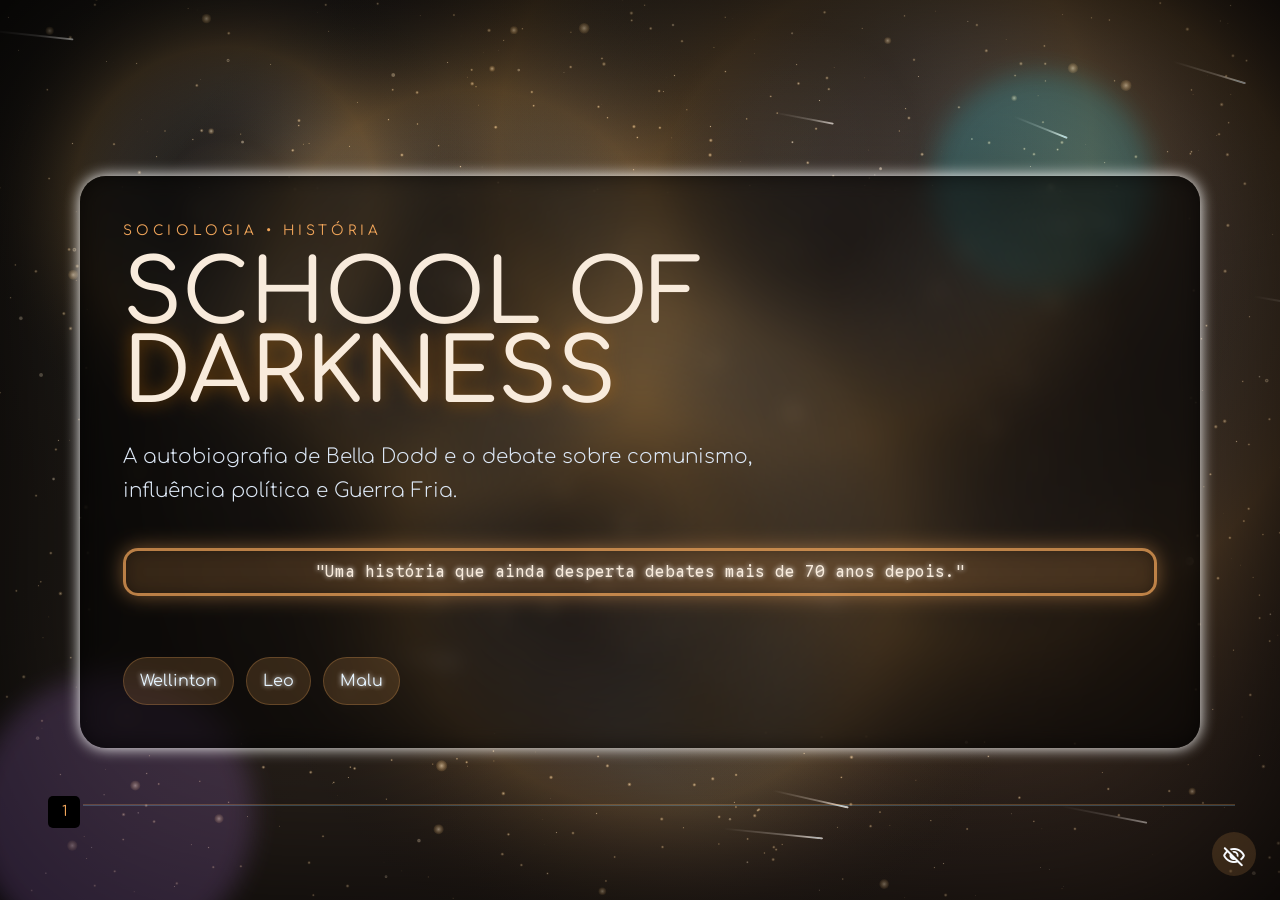
==== commit 45ca097a: "Atualizar o bella-dodd.html" ====
--- a/bella-dodd.html
+++ b/bella-dodd.html
@@ -1,5 +1,4 @@
 <!DOCTYPE html>
-
 <html lang="pt-br">
 <head>
 <meta charset="utf-8"/>
@@ -8,7 +7,7 @@
 <link href="style.css" rel="stylesheet"/>
 <link href="https://fonts.googleapis.com/css2?family=Material+Symbols+Rounded:opsz,wght,FILL,GRAD@24,400,0,0" rel="stylesheet">
 <link href="https://cdn.jsdelivr.net/npm/bootstrap@5.3.8/dist/css/bootstrap.min.css" rel="stylesheet" integrity="sha384-sRIl4kxILFvY47J16cr9ZwB07vP4J8+LH7qKQnuqkuIAvNWLzeN8tE5YBujZqJLB" crossorigin="anonymous">
-</link></head>
+</head>
 <body class="theme-bella">
 <div id="canva"></div>
 <main aria-label="Apresentação School of Darkness" class="deck">
@@ -16,7 +15,6 @@
     <!-- ========================================================= -->
     <!-- SLIDE 1 -->
     <!-- ========================================================= -->
-
     <section class="slide active" data-slide="0">
 
         <div class="orb orb-one"></div>
@@ -28,57 +26,32 @@
                 SOCIOLOGIA • HISTÓRIA
             </p>
 
-            <h1 style="
-                font-size:5.5rem;
-                line-height:.9;
-                margin-bottom:.3em;
-            ">
+            <h1 style="font-size:5.5rem; line-height:.9; margin-bottom:.3em;">
                 SCHOOL OF
                 <br>
-                <span style="
-                    color:var(--accent);
-                    text-shadow:0 0 18px rgba(255,140,0,.4);
-                ">
+                <span style="color:var(--accent); text-shadow:0 0 18px rgba(255,140,0,.4);">
                     DARKNESS
                 </span>
             </h1>
 
             <p class="lead" style="max-width:650px;">
-
-                A autobiografia de Bella Dodd e o debate sobre
-                comunismo, influência política e Guerra Fria.
-
+                A autobiografia de Bella Dodd e o debate sobre comunismo, influência política e Guerra Fria.
             </p>
 
             <br>
 
             <div class="codebox">
-
                 <span>
-
-                    "Uma história que ainda desperta debates mais de
-                    70 anos depois."
-
+                    "Uma história que ainda desperta debates mais de 70 anos depois."
                 </span>
-
             </div>
 
             <br>
 
             <div class="pill-row">
-
-                <span class="pill">
-                    Wellinton
-                </span>
-
-                <span class="pill">
-                    Leo
-                </span>
-
-                <span class="pill">
-                    Malu
-                </span>
-
+                <span class="pill">Wellinton</span>
+                <span class="pill">Leo</span>
+                <span class="pill">Malu</span>
             </div>
 
         </div>
@@ -94,131 +67,67 @@
     <!-- ========================================================= -->
     <!-- SLIDE 2 -->
     <!-- ========================================================= -->
-
     <section class="slide" data-slide="1">
 
         <h2 class="floating-text">
-
             Quem foi Bella Dodd?
-
         </h2>
 
-        <div style="
-            display:grid;
-            grid-template-columns:320px 1fr;
-            gap:3rem;
-            align-items:center;
-            width:100%;
-        ">
+        <div style="display:grid; grid-template-columns:320px 1fr; gap:3rem; align-items:center; width:100%;">
 
             <div class="picture-conteiner">
-
                 <img
                     src="https://encrypted-tbn0.gstatic.com/images?q=tbn:ANd9GcQsmCPe0i5YswxNUgZusSuorV8afKWXRMfN6U1mbW97Pg&s=10"
                     class="picture-card"
                     style="height:auto; margin-left: 2em;"
                     alt="Bella Dodd">
-
             </div>
 
             <div class="slide-content" style="zoom:90%;">
-
-                <h2>
-
-                    Bella Dodd
-
-                </h2>
-
-                <p>
-
-                    Bella Dodd foi advogada, professora,
-                    líder sindical e integrante do Partido
-                    Comunista dos Estados Unidos durante
-                    as décadas de 1930 e 1940.
-
-                </p>
-
-                <p>
-
-                    Após romper com o partido,
-                    passou a relatar publicamente
-                    sua experiência e publicou
-                    <strong>School of Darkness</strong>
-                    em 1954.
-
-                </p>
-
-            </div>
-
-        </div>
-
-        <div style="
-            display:grid;
-            grid-template-columns:1fr 1fr;
-            gap:2rem;
-            margin-top:2rem;
-        ">
+                <h2>Bella Dodd</h2>
+                <p>
+                    Atuou de forma expressiva nos Estados Unidos durante as décadas de 1930 e 1940. Após romper com as diretrizes do comitê, passou a relatar publicamente seus bastidores ideológicos.
+                </p>
+                <p>
+                    Sua experiência culminou no lançamento da célebre obra biográfica <strong>School of Darkness</strong>, publicada em 1954.
+                </p>
+            </div>
+
+        </div>
+
+        <div style="display:grid; grid-template-columns:1fr 1fr; gap:2rem; margin-top:2rem;">
 
             <div class="codebox">
-
-                <span>
-
-                    Curiosidades
-
-                </span>
-
+                <span>Atuação Profissional</span>
             </div>
 
             <div class="codebox">
-
-                <span>
-
-                    Linha do tempo
-
-                </span>
-
-            </div>
-
-            <div class="slide-content">
-
+                <span>Linha do Tempo</span>
+            </div>
+
+            <div class="slide-content">
                 <ul class="points">
-
-                    <li>Nasceu em 1904.</li>
-
-                    <li>Advogada.</li>
-
-                    <li>Professora.</li>
-
-                    <li>Líder sindical.</li>
-
-                    <li>Escritora.</li>
-
+                    <li>Nascimento (1904)</li>
+                    <li>Advocacia Jurídica</li>
+                    <li>Magistério e Ensino</li>
+                    <li>Liderança em Sindicatos</li>
+                    <li>Escrita e Ativismo</li>
                 </ul>
-
-            </div>
-
-            <div class="slide-content">
-
+            </div>
+
+            <div class="slide-content">
                 <ul class="points">
-
-                    <li><b>1932</b> — Partido Comunista</li>
-
-                    <li><b>1949</b> — Rompe com o partido</li>
-
-                    <li><b>1954</b> — Publica o livro</li>
-
-                    <li><b>1969</b> — Falecimento</li>
-
+                    <li><b>1932</b> — Ingresso no Partido Comunista</li>
+                    <li><b>1949</b> — Rompimento oficial com o movimento</li>
+                    <li><b>1954</b> — Lançamento do livro autobiográfico</li>
+                    <li><b>1969</b> — Falecimento e legado histórico</li>
                 </ul>
-
-            </div>
-
-        </div>
-
-        <div class="slide-page">
-
+            </div>
+
+        </div>
+
+        <div class="slide-page">
             <span>2</span>
-
         </div>
 
         <hr class="slide-page-barr">
@@ -228,28 +137,20 @@
     <!-- ========================================================= -->
     <!-- SLIDE 3 -->
     <!-- ========================================================= -->
-
     <section class="slide" data-slide="2">
 
         <h2 class="floating-text">
             Contexto Histórico
         </h2>
 
-        <div style="
-            display:grid;
-            grid-template-columns:45% 55%;
-            gap:3rem;
-            align-items:center;
-        ">
+        <div style="display:grid; grid-template-columns:45% 55%; gap:3rem; align-items:center;">
 
             <div class="picture-conteiner">
-
                 <img
                     src="https://encrypted-tbn0.gstatic.com/images?q=tbn:ANd9GcRF84dGAzF8FnEdkILdj6g1Ekufum3a7-vbbBjXxWEKGQ&s=10"
                     class="picture-card"
                     style="height: 30em;"
                     alt="Guerra Fria">
-
             </div>
 
             <div class="slide-content" style="margin-right: 3em;">
@@ -257,44 +158,20 @@
                 <h2>A Guerra Fria</h2>
 
                 <p>
-
-                    Após a Segunda Guerra Mundial,
-                    Estados Unidos e União Soviética
-                    disputaram influência política,
-                    econômica e militar em diversas
-                    partes do mundo.
-
+                    Com o término da Segunda Guerra Mundial, as superpotências globais iniciaram uma disputa ferrenha pela hegemonia geopolítica, dividindo o mundo em blocos ideológicos e econômicos distintos.
                 </p>
 
                 <div class="pill-row">
-
-                    <span class="pill">
-                        EUA
-                    </span>
-
-                    <span class="pill">
-                        URSS
-                    </span>
-
-                    <span class="pill">
-                        Capitalismo
-                    </span>
-
-                    <span class="pill">
-                        Comunismo
-                    </span>
-
+                    <span class="pill">EUA</span>
+                    <span class="pill">URSS</span>
+                    <span class="pill">Capitalismo</span>
+                    <span class="pill">Comunismo</span>
                 </div>
 
                 <br>
 
                 <p>
-
-                    Esse ambiente de rivalidade explica
-                    por que denúncias envolvendo espionagem,
-                    propaganda e influência política ganharam
-                    tanta repercussão.
-
+                    Esse cenário de polarização extrema propiciou um terreno fértil para que denúncias de espionagem, infiltração institucional e propaganda ideológica ganhassem enorme repercussão pública.
                 </p>
 
             </div>
@@ -312,65 +189,38 @@
     <!-- ========================================================= -->
     <!-- SLIDE 4 -->
     <!-- ========================================================= -->
-
     <section class="slide" data-slide="3">
 
         <h2 class="floating-text">
             O Livro
         </h2>
 
-        <div style="
-            display:grid;
-            grid-template-columns:280px 1fr;
-            gap:3rem;
-            align-items:center;
-        ">
+        <div style="display:grid; grid-template-columns:280px 1fr; gap:3rem; align-items:center;">
 
             <div class="picture-conteiner">
-
                 <img
                     src="https://encrypted-tbn0.gstatic.com/images?q=tbn:ANd9GcRKIwtSnnPxT5CiLU31Rts9RP4HB8jWKo6-ran1QHisYQ&s=10"
                     class="picture-card"
                     style="height: 30em;"
                     alt="School of Darkness">
-
-            </div>
-
-            <div class="slide-content">
-
-                <h2>
-
-                    School of Darkness
-
-                </h2>
+            </div>
+
+            <div class="slide-content">
+
+                <h2>School of Darkness</h2>
 
                 <div class="codebox">
-
-                    <span>
-
-                        Publicado em 1954
-
-                    </span>
-
+                    <span>Publicado em 1954</span>
                 </div>
 
                 <br>
 
                 <p>
-
-                    O livro é uma autobiografia onde
-                    Bella Dodd descreve sua trajetória
-                    dentro do Partido Comunista dos
-                    Estados Unidos.
-
-                </p>
-
-                <p>
-
-                    Ela explica como entrou no partido,
-                    quais eram suas funções e os motivos
-                    que a levaram a abandoná-lo.
-
+                    A narrativa expõe detalhadamente os bastidores e os mecanismos internos de atuação do Partido Comunista nos Estados Unidos sob a ótica de quem esteve no alto escalão.
+                </p>
+
+                <p>
+                    Através de relatos confessionais, Bella descreve os métodos de recrutamento, o funcionamento das células de poder e as profundas divergências que motivaram seu desligamento.
                 </p>
 
             </div>
@@ -388,88 +238,48 @@
     <!-- ========================================================= -->
     <!-- SLIDE 5 -->
     <!-- ========================================================= -->
-
     <section class="slide" data-slide="4">
 
         <h2 class="floating-text">
             Principais Alegações
         </h2>
 
-        <div style="
-            display:grid;
-            grid-template-columns:1fr 1fr;
-            gap:2rem;
-            margin-top:2rem;
-        ">
-
-            <div class="slide-content">
-
+        <div style="display:grid; grid-template-columns:1fr 1fr; gap:2rem; margin-top:2rem;">
+
+            <div class="slide-content">
                 <div class="codebox">
                     <span>Educação</span>
                 </div>
-
-                <p>
-
-                    Segundo Bella Dodd,
-                    universidades e escolas
-                    eram importantes para
-                    difundir ideias políticas.
-
-                </p>
-
-            </div>
-
-            <div class="slide-content">
-
+                <p>
+                    Universidades e escolas de ensino básico serviam como eixos estratégicos para a moldagem e difusão de novas correntes políticas.
+                </p>
+            </div>
+
+            <div class="slide-content">
                 <div class="codebox">
                     <span>Sindicatos</span>
                 </div>
-
-                <p>
-
-                    Ela afirmou que sindicatos
-                    eram utilizados para ampliar
-                    a influência política em
-                    diferentes categorias.
-
-                </p>
-
-            </div>
-
-            <div class="slide-content">
-
+                <p>
+                    As associações de trabalhadores eram utilizadas para capilarizar e consolidar a influência partidária em variadas categorias profissionais.
+                </p>
+            </div>
+
+            <div class="slide-content">
                 <div class="codebox">
                     <span>Política</span>
                 </div>
-
-                <p>
-
-                    Bella relatou que membros
-                    do partido buscavam ocupar
-                    posições estratégicas em
-                    organizações importantes.
-
-                </p>
-
-            </div>
-
-            <div class="slide-content">
-
+                <p>
+                    Havia um esforço coordenado para que membros do partido ocupassem postos-chave na administração pública e em órgãos de decisão.
+                </p>
+            </div>
+
+            <div class="slide-content">
                 <div class="codebox">
                     <span>Instituições Religiosas</span>
                 </div>
-
-                <p>
-
-                    Em declarações posteriores,
-                    Bella Dodd afirmou que havia
-                    tentativas de influenciar
-                    também algumas instituições
-                    religiosas. Essa alegação é
-                    objeto de debate histórico.
-
-                </p>
-
+                <p>
+                    Em depoimentos posteriores, a autora apontou tentativas de incursão em determinados setores eclesiásticos, ponto que permanece sob constante escrutínio e debate de historiadores.
+                </p>
             </div>
 
         </div>
@@ -481,75 +291,49 @@
         <hr class="slide-page-barr">
 
     </section>
+
     <!-- ========================================================= -->
     <!-- SLIDE 6 -->
     <!-- Debate Histórico -->
     <!-- ========================================================= -->
-
     <section class="slide" data-slide="5">
 
         <h2 class="floating-text">
             Debate Histórico
         </h2>
 
-        <div style="
-            display:grid;
-            grid-template-columns:1fr 1fr;
-            gap:2.5rem;
-            margin-top:2rem;
-        ">
-
-            <div class="slide-content">
-
+        <div style="display:grid; grid-template-columns:1fr 1fr; gap:2.5rem; margin-top:2rem;">
+
+            <div class="slide-content">
                 <h2 style="color:var(--accent);">
-                    O que Bella Dodd defendia
+                    A Perspectiva da Autora
                 </h2>
-
                 <ul class="points">
-
-                    <li>O Partido Comunista buscava ampliar sua influência em diferentes setores.</li>
-
-                    <li>Sindicatos e universidades eram considerados estratégicos.</li>
-
-                    <li>Segundo seus relatos, existia planejamento político de longo prazo.</li>
-
-                    <li>Essas experiências motivaram a escrita de <i>School of Darkness</i>.</li>
-
+                    <li>O movimento operava de forma planejada em setores vitais da sociedade civil.</li>
+                    <li>O foco estava na formação intelectual e no controle de bases sindicais.</li>
+                    <li>Sua visão baseava-se em diretrizes e planejamentos de longo prazo.</li>
+                    <li>A percepção dessas estratégias internas fundamentou a denúncia contida na obra.</li>
                 </ul>
-
-            </div>
-
-            <div class="slide-content">
-
+            </div>
+
+            <div class="slide-content">
                 <h2 style="color:var(--accent);">
-                    Como os historiadores analisam
+                    A Análise Acadêmica
                 </h2>
-
                 <ul class="points">
-
-                    <li>O livro é considerado um importante testemunho histórico.</li>
-
-                    <li>Nem todas as alegações possuem comprovação documental independente.</li>
-
-                    <li>Parte das afirmações continua sendo debatida até hoje.</li>
-
-                    <li>É necessário analisar a obra dentro do contexto da Guerra Fria.</li>
-
+                    <li>O texto constitui um documento relevante da literatura do período.</li>
+                    <li>Determinadas teses carecem de documentação oficial comprobatória.</li>
+                    <li>Pesquisadores dividem-se quanto à exatidão e à extensão de suas acusações.</li>
+                    <li>A narrativa deve ser compreendida sob as tensões e pressões da era macartista.</li>
                 </ul>
-
             </div>
 
         </div>
 
         <div class="codebox" style="margin-top:2.5rem; padding: 1em;">
-
             <span style="font-size: 20px;">
-
-                Um testemunho histórico não substitui a pesquisa histórica:
-                ele é uma fonte que precisa ser analisada criticamente.
-
+                Um testemunho individual é um ponto de partida valioso, mas a compreensão histórica plena exige o cruzamento crítico de múltiplas fontes.
             </span>
-
         </div>
 
         <div class="slide-page">
@@ -564,62 +348,31 @@
     <!-- SLIDE 7 -->
     <!-- Conclusão -->
     <!-- ========================================================= -->
-
     <section class="slide" data-slide="6">
 
-        <div style="
-            display:flex;
-            flex-direction:column;
-            justify-content:center;
-            align-items:center;
-            height:75vh;
-            text-align:center;
-        ">
-
-            <h1 style="
-                font-size:5rem;
-                margin-bottom:.4em;
-                color:var(--accent);
-            ">
+        <div style="display:flex; flex-direction:column; justify-content:center; align-items:center; height:75vh; text-align:center;">
+
+            <h1 style="font-size:5rem; margin-bottom:.4em; color:var(--accent);">
                 CONCLUSÃO
             </h1>
 
-            <p class="lead"
-            style="
-                    max-width:850px;
-                    font-size:1.45rem;
-                    line-height:1.8;
-            ">
-
-                <strong>School of Darkness</strong> apresenta a visão de Bella Dodd
-                sobre sua passagem pelo Partido Comunista dos Estados Unidos.
-
+            <p class="lead" style="max-width:850px; font-size:1.45rem; line-height:1.8;">
+                <strong>School of Darkness</strong> materializa a transição ideológica e as memórias de Bella Dodd sobre a engenharia política do século XX.
                 <br><br>
-
-                Independentemente das diferentes interpretações sobre suas alegações,
-                a obra continua sendo uma importante fonte para compreender
-                o ambiente político e ideológico da Guerra Fria.
-
+                Independentemente das controvérsias que cercam suas declarações, a leitura permanece essencial para decifrar a mentalidade, o clima de vigilância e a polarização cultural que desenharam o ápice da Guerra Fria.
             </p>
 
             <br><br>
 
             <div class="codebox">
-
                 <span>
-
-                    "Conhecer diferentes perspectivas ajuda a compreender melhor a História."
-
+                    "Analisar múltiplos pontos de vista é a chave para construir um pensamento histórico verdadeiramente crítico."
                 </span>
-
             </div>
 
             <br><br>
 
-            <h2 style="
-                color:var(--accent);
-                letter-spacing:3px;
-            ">
+            <h2 style="color:var(--accent); letter-spacing:3px;">
                 Obrigado!
             </h2>
 
@@ -632,21 +385,22 @@
         <hr class="slide-page-barr">
 
     </section>
-<!-- Controles de Navegação -->
-<button class="nav-btn action-btn toggle-btn" data-action="toggle" data-target="maria" type="button">Lei Maria da Penha • Lei nº 11.340</button>
-<div class="controls-toggle-wrapper">
-<button class="nav-btn hide-controls-btn" data-action="hide-controls" type="button" aria-label="Esconder controles"><span class="material-symbols-rounded y-3">visibility_off</span></button>
-</div>
-<div class="controls-wrapper">
-<div class="controls">
-<button aria-label="Slide anterior" class="nav-btn" data-action="prev"><span class="material-symbols-rounded y-3">keyboard_double_arrow_left</span></button>
-<div aria-label="Navegação dos slides" class="dots"></div>
-<button aria-label="Próximo slide" class="nav-btn" data-action="next"><span class="material-symbols-rounded y-3"><span class="material-symbols-rounded">keyboard_double_arrow_right</span></span></button>
-</div>
-</div>
-<div class="controls-hover-area" aria-hidden="true"></div>
+
+    <!-- Controles de Navegação -->
+    <button class="nav-btn action-btn toggle-btn" data-action="toggle" data-target="maria" type="button">Lei Maria da Penha • Lei nº 11.340</button>
+    <div class="controls-toggle-wrapper">
+        <button class="nav-btn hide-controls-btn" data-action="hide-controls" type="button" aria-label="Esconder controles"><span class="material-symbols-rounded y-3">visibility_off</span></button>
+    </div>
+    <div class="controls-wrapper">
+        <div class="controls">
+            <button aria-label="Slide anterior" class="nav-btn" data-action="prev"><span class="material-symbols-rounded y-3">keyboard_double_arrow_left</span></button>
+            <div aria-label="Navegação dos slides" class="dots"></div>
+            <button aria-label="Próximo slide" class="nav-btn" data-action="next"><span class="material-symbols-rounded y-3"><span class="material-symbols-rounded">keyboard_double_arrow_right</span></span></button>
+        </div>
+    </div>
+    <div class="controls-hover-area" aria-hidden="true"></div>
 </main>
 <script src="script.js"></script>
 <script src="shaders.js"></script>
 </body>
-</html>+</html>
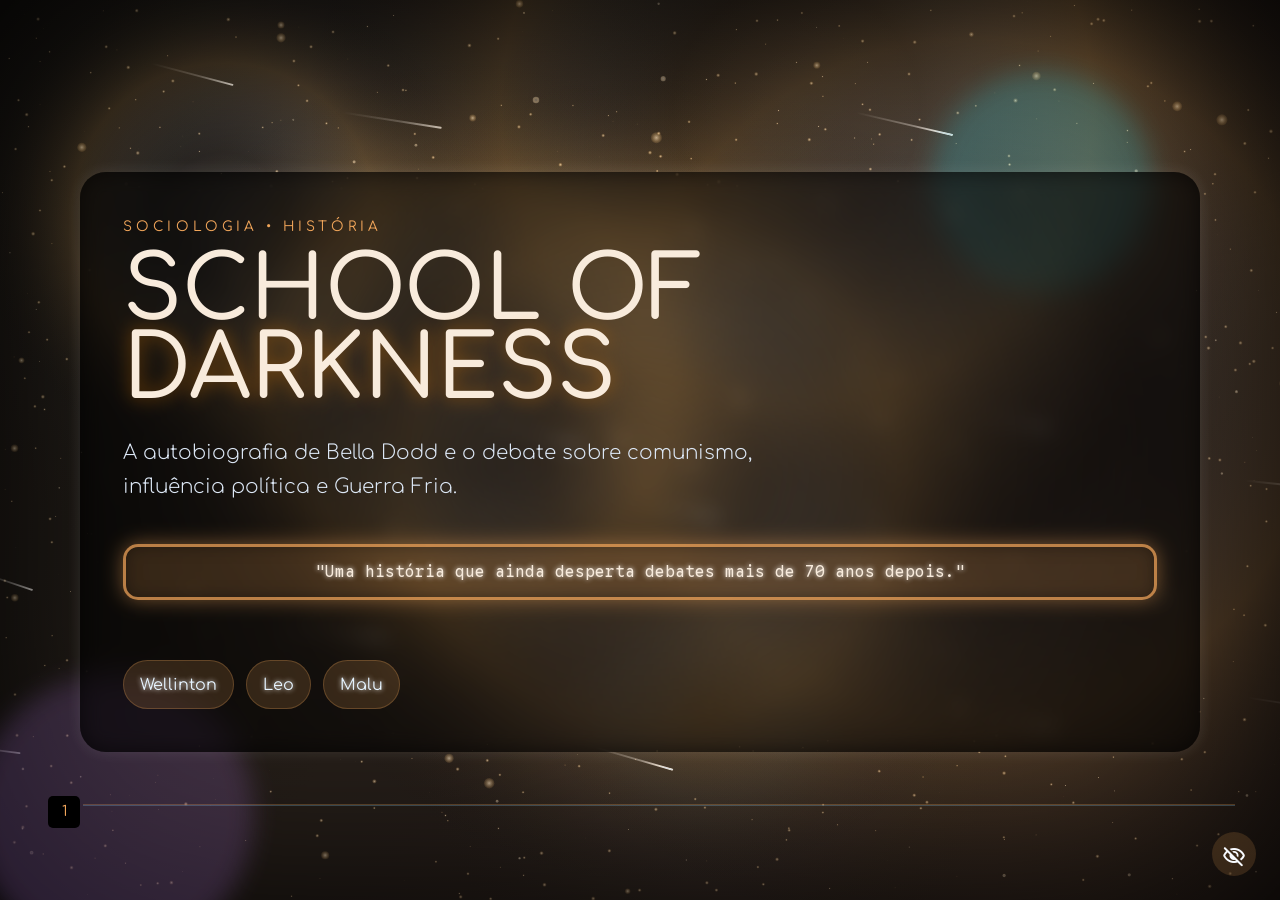
==== commit d49aafc3: "coreção simples de tamanho de imagen" ====
--- a/bella-dodd.html
+++ b/bella-dodd.html
@@ -201,7 +201,7 @@
                 <img
                     src="https://encrypted-tbn0.gstatic.com/images?q=tbn:ANd9GcRKIwtSnnPxT5CiLU31Rts9RP4HB8jWKo6-ran1QHisYQ&s=10"
                     class="picture-card"
-                    style="height: 30em;"
+                    style="height: 24em;"
                     alt="School of Darkness">
             </div>
 
--- a/style.css
+++ b/style.css
@@ -1,6 +1,4 @@
-
 @import url('https://fonts.googleapis.com/css2?family=Comfortaa:wght@300..700&family=Google+Sans+Code:ital,wght,MONO@0,300..800,1;1,300..800,1&family=Noto+Sans+Old+Turkic&family=Pixelify+Sans:wght@400..700&display=swap');
-
 
 * {
     box-sizing: border-box;
@@ -97,12 +95,11 @@
     display: flex;
     align-items: center;
     justify-content: space-around;
-    padding: 1em;
+    padding: 2rem;
     opacity: 0;
     transform: translateX(90px) scale(0.96);
     transition: all 0.7s ease;
     pointer-events: none;
-
 }
 
 .slide.active {
@@ -121,10 +118,8 @@
     background: #000000;
     background: radial-gradient(circle, rgba(0, 0, 0, 0.25) 4%, rgba(0, 0, 0, 0.60) 81%);
     backdrop-filter: blur(10px);
-    box-shadow: 0 0 15px rgba(255, 255, 255), inset 0 0 20px rgba(0, 0, 0, 0.5);
-    animation: fadeInUp 0.8s ease both;
-
-    animation: float 6s ease-in-out infinite;
+    box-shadow: 0 0 15px rgba(255, 255, 255, 0.1), inset 0 0 20px rgba(0, 0, 0, 0.5);
+    animation: fadeInUp 0.8s ease both, float 6s ease-in-out infinite;
 }
 
 .eyebrow {
@@ -171,13 +166,8 @@
     animation: riseIn 0.7s ease both;
 }
 
-.pill:nth-child(2) {
-    animation-delay: 0.15s;
-}
-
-.pill:nth-child(3) {
-    animation-delay: 0.3s;
-}
+.pill:nth-child(2) { animation-delay: 0.15s; }
+.pill:nth-child(3) { animation-delay: 0.3s; }
 
 .points {
     padding-left: 1.2rem;
@@ -188,13 +178,8 @@
     animation: fadeInLeft 0.8s ease both;
 }
 
-.points li:nth-child(2) {
-    animation-delay: 0.15s;
-}
-
-.points li:nth-child(3) {
-    animation-delay: 0.3s;
-}
+.points li:nth-child(2) { animation-delay: 0.15s; }
+.points li:nth-child(3) { animation-delay: 0.3s; }
 
 .orb {
     position: absolute;
@@ -343,7 +328,6 @@
 .dots {
     display: flex;
     gap: 0.45rem;
-    
 }
 
 .dot {
@@ -364,11 +348,9 @@
     position: absolute;
     bottom: 4.5em;
     left: 3em;
-
     height: 2em;
     width: 2em;
     background: rgba(0, 0, 0);
-
     border-radius: 5px;
 }
 
@@ -390,43 +372,35 @@
     background: #87cefa;
 }
 
-.codebox{
-
+.codebox {
     display: flex;
     align-items: center;
     justify-content: center;
-
     background: rgba(2, 0, 139, 0.3);
     border: 3px solid rgba(6, 159, 255, 0.685);
     border-radius: 15px;
     box-shadow: inset 0 0 15px rgba(0, 0, 0, 0.5), 0 0 20px rgba(6, 159, 255, 0.685);
-
     text-shadow: 0 0 5px rgba(255, 255, 255, 1);
-
     min-height: 3em;
-
     margin-bottom: 1em;
-
-}
-
-.codebox-min{
-
+    padding: 0.8rem 1.2rem;
+    text-align: center;
+}
+
+.codebox-min {
     display: flex;
     align-items: center;
     justify-content: center;
-
     background: rgba(2, 0, 139, 0.3);
     border: 3px solid rgba(6, 159, 255, 0.685);
     border-radius: 15px;
     box-shadow: inset 0 0 15px rgba(0, 0, 0, 0.5), 0 0 20px rgba(6, 159, 255, 0.685);
-
     text-shadow: 0 0 5px rgba(255, 255, 255, 1);
-
     min-height: 2em;
-
-}
-
-.codebox > span{
+    padding: 0.5rem 1rem;
+}
+
+.codebox > span {
     font-family: "Google Sans Code", monospace;
 }
 
@@ -441,137 +415,198 @@
     animation: float 4s ease-in-out infinite;
 }
 
-.picture-card{
+.picture-card {
     height: 10em;
     border-radius: 15px;
-
-
-    box-shadow: 0 0 15px white; 
-}
-
-.picture-card-min{
+    box-shadow: 0 0 15px rgba(255, 255, 255, 0.2);
+    max-width: 100%;
+    object-fit: contain;
+}
+
+.picture-card-min {
     height: 5em;
     border-radius: 15px;
-
-    box-shadow: 0 0 15px white; 
-}
-
-
-.picture-conteiner{
-    display: flex;
-
+    box-shadow: 0 0 15px rgba(255, 255, 255, 0.2);
+}
+
+.picture-conteiner {
+    display: flex;
     justify-content: center;
-
     margin-bottom: 1em;
 }
 
-.slide-content.picture-slide{
-
-    scale: 80%;
-
-}
-
-.collum{
-    display: flex;
-
+.slide-content.picture-slide {
+    transform: scale(0.8);
+}
+
+.collum {
+    display: flex;
     flex-direction: column;
 }
 
-.fs-6{
+.fs-6 {
     font-size: 10px !important;
 }
 
-.floating-image{
-    scale: 350%;
+.floating-image {
+    transform: scale(3.5);
     margin: 10em;
-
     animation: floatMin 20s ease-in-out infinite;
 }
 
-.floating-image-min{
-    scale: 200%;
+.floating-image-min {
+    transform: scale(2);
     margin: 10em;
-
     animation: floatMin 20s ease-in-out infinite;
 }
 
-.floating-conteiner{
+.floating-conteiner {
     margin: 1em;
 }
 
-.y-4{
-    transform: translateY(4px);
-}
-
-.y-3{
-    transform: translateY(2px);
-}
-
-.empasi-text{
-
+.y-4 { transform: translateY(4px); }
+.y-3 { transform: translateY(2px); }
+
+.empasi-text {
     font-size: 600%;
-
     color: #87cefa;
     text-shadow: 0 0 10px rgba(135, 206, 250, 0.8);
 }
 
 @keyframes fadeInUp {
-    from {
-        opacity: 0;
-        transform: translateY(20px);
-    }
-    to {
-        opacity: 1;
-        transform: translateY(0);
-    }
+    from { opacity: 0; transform: translateY(20px); }
+    to { opacity: 1; transform: translateY(0); }
 }
 
 @keyframes riseIn {
-    from {
-        opacity: 0;
-        transform: translateY(10px);
-    }
-    to {
-        opacity: 1;
-        transform: translateY(0);
-    }
+    from { opacity: 0; transform: translateY(10px); }
+    to { opacity: 1; transform: translateY(0); }
 }
 
 @keyframes fadeInLeft {
-    from {
-        opacity: 0;
-        transform: translateX(-12px);
-    }
-    to {
-        opacity: 1;
-        transform: translateX(0);
-    }
+    from { opacity: 0; transform: translateX(-12px); }
+    to { opacity: 1; transform: translateX(0); }
 }
 
 @keyframes float {
-    0%, 100% {
-        transform: translateY(0px);
-    }
-    50% {
-        transform: translateY(-18px);
-    }
+    0%, 100% { transform: translateY(0px); }
+    50% { transform: translateY(-18px); }
 }
 
 @keyframes floatMin {
-    0%, 100% {
-        transform: translateY(0px);
-    }
-    50% {
-        transform: translateY(-8px);
-    }
-}
-
-@media (max-width: 640px) {
+    0%, 100% { transform: translateY(0px); }
+    50% { transform: translateY(-8px); }
+}
+
+/* ========================================================= */
+/* MEDIA QUERIES PARA RESPONSIVIDADE EM CELULARES             */
+/* ========================================================= */
+
+@media (max-width: 768px) {
+    body {
+        overflow-y: auto; /* Permite scroll vertical se o conteúdo estourar o viewport do celular */
+    }
+
+    .slide {
+        position: relative; /* Remove o absolute rígido para empilhar conteúdo caso necessário */
+        min-height: 100vh;
+        padding: 1rem;
+        flex-direction: column;
+        justify-content: center;
+        overflow-y: auto;
+    }
+
     .slide-content {
-        padding: 1.4rem;
+        margin: 1rem 0;
+        width: 100% !important; /* Sobrescreve o inline 'width: 100em' do Slide 1 */
+        max-width: 100%;
+        padding: 1.5rem !important;
+        zoom: 100% !important; /* Desativa o zoom inline do Slide 2 que quebra o cálculo do viewport */
+        box-shadow: 0 0 15px rgba(255, 255, 255, 0.05);
+    }
+
+    /* Converte todos os Grids inline do HTML em uma coluna única vertical */
+    div[style*="display:grid"], 
+    div[style*="display: grid"] {
+        grid-template-columns: 1fr !important;
+        gap: 1.5rem !important;
+    }
+
+    /* Corrige o alinhamento e margens das imagens dos slides */
+    .picture-conteiner {
+        margin: 0 auto;
+        width: 100%;
+    }
+
+    .picture-card {
+        margin-left: 0 !important; /* Remove o margin-left inline do Slide 2 */
+        height: auto !important;
+        max-height: 22vh; /* Evita que a imagem engula a tela inteira */
+    }
+
+    /* Ajuste de tipografia dinâmica */
+    h1[style*="font-size:5.5rem"], 
+    h1[style*="font-size:5rem"] {
+        font-size: 2.4rem !important; /* Reduz títulos gigantes para não quebrar a tela */
+    }
+
+    .lead[style*="font-size:1.45rem"] {
+        font-size: 1.1rem !important;
+        line-height: 1.5 !important;
+    }
+
+    /* Ajustes na paginação e nas barras decorativas */
+    .slide-page {
+        bottom: 4.8rem;
+        left: 1rem;
+    }
+
+    .slide-page-barr {
+        bottom: 5.2rem;
+        left: 5%;
+        width: 90%;
+    }
+
+    /* Reposiciona e adapta os controles inferiores para não sobrepor o texto */
+    .controls-wrapper {
+        bottom: 0.8rem;
+        width: 90%;
+        justify-content: center;
     }
 
     .controls {
-        bottom: 1rem;
-    }
-}+        width: 100%;
+        justify-content: space-between;
+        padding: 0.5em 1em;
+    }
+
+    .toggle-btn {
+        position: relative;
+        bottom: 0;
+        left: 0;
+        width: 100%;
+        margin-bottom: 1rem;
+        text-align: center;
+    }
+
+    .controls-toggle-wrapper {
+        bottom: 1.1rem;
+        right: 1rem;
+    }
+}
+
+@media (max-width: 480px) {
+    .slide-content h1 {
+        font-size: 2rem !important;
+    }
+
+    .codebox {
+        padding: 0.6rem;
+        font-size: 0.9rem;
+    }
+
+    .pill {
+        padding: 0.5rem 0.8rem;
+        font-size: 0.85rem;
+    }
+}
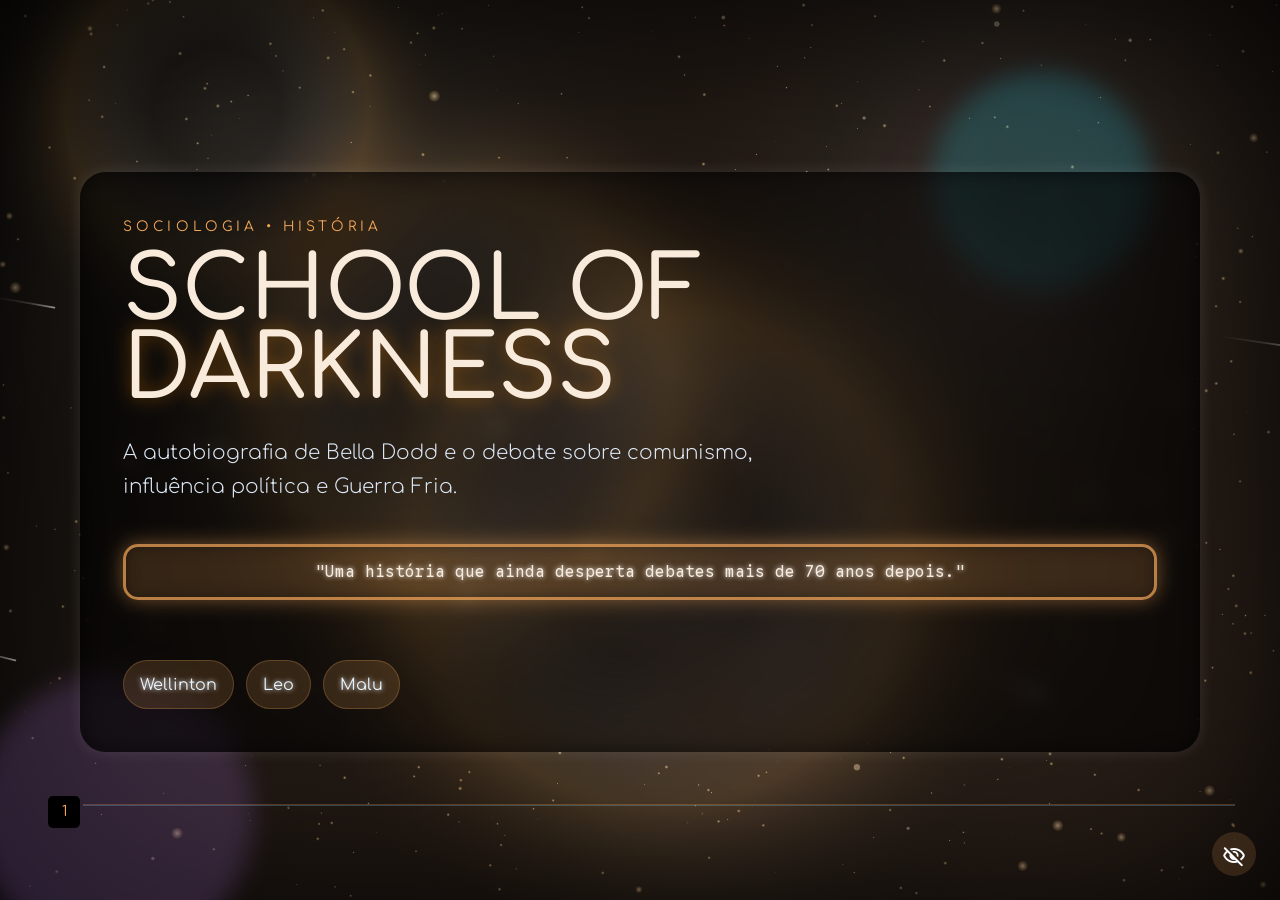
==== commit fc2b95e6: "adicionado botao de otimização de shader" ====
--- a/bella-dodd.html
+++ b/bella-dodd.html
@@ -9,9 +9,8 @@
 <link href="https://cdn.jsdelivr.net/npm/bootstrap@5.3.8/dist/css/bootstrap.min.css" rel="stylesheet" integrity="sha384-sRIl4kxILFvY47J16cr9ZwB07vP4J8+LH7qKQnuqkuIAvNWLzeN8tE5YBujZqJLB" crossorigin="anonymous">
 </head>
 <body class="theme-bella">
-<div id="canva"></div>
-<main aria-label="Apresentação School of Darkness" class="deck">
-
+    <div id="canva"></div>
+    <main aria-label="Apresentação School of Darkness" class="deck">
     <!-- ========================================================= -->
     <!-- SLIDE 1 -->
     <!-- ========================================================= -->
--- a/style.css
+++ b/style.css
@@ -59,6 +59,58 @@
     inset: 0;
     z-index: 0;
     pointer-events: none;
+}
+
+.light-mode-btn {
+    position: fixed;
+    top: 1em;
+    right: 1em;
+    z-index: 6;
+    display: inline-flex;
+    align-items: center;
+    gap: 0.45rem;
+    padding: 0.7rem 1rem;
+    border: 1px solid rgba(135, 206, 250, 0.18);
+    border-radius: 999px;
+    background: rgba(135, 206, 250, 0.12);
+    color: #e6f4ff;
+    backdrop-filter: blur(10px);
+    cursor: pointer;
+    font-size: 0.9rem;
+    font-weight: 600;
+    transition: transform 0.2s ease, background 0.2s ease, box-shadow 0.2s ease;
+    box-shadow: inset 0 0 12px rgba(0, 0, 0, 0.15), 0 0 10px rgba(255, 255, 255, 0.06);
+}
+
+.light-mode-btn:hover {
+    transform: translateY(-2px);
+    background: rgba(135, 206, 250, 0.22);
+}
+
+.light-mode-btn.is-active {
+    background: rgba(255, 255, 255, 0.16);
+    color: #ffffff;
+    border-color: rgba(255, 255, 255, 0.18);
+}
+
+.light-mode-btn .material-symbols-rounded {
+    font-size: 1.05rem;
+}
+
+body.theme-bella .light-mode-btn {
+    border-color: rgba(242, 166, 90, 0.25);
+    background: rgba(242, 166, 90, 0.16);
+    color: #f8ebdc;
+}
+
+body.theme-bella .light-mode-btn:hover {
+    background: rgba(242, 166, 90, 0.28);
+}
+
+body.theme-bella .light-mode-btn.is-active {
+    background: rgba(255, 255, 255, 0.15);
+    color: #ffffff;
+    border-color: rgba(255, 255, 255, 0.2);
 }
 
 #canva canvas {
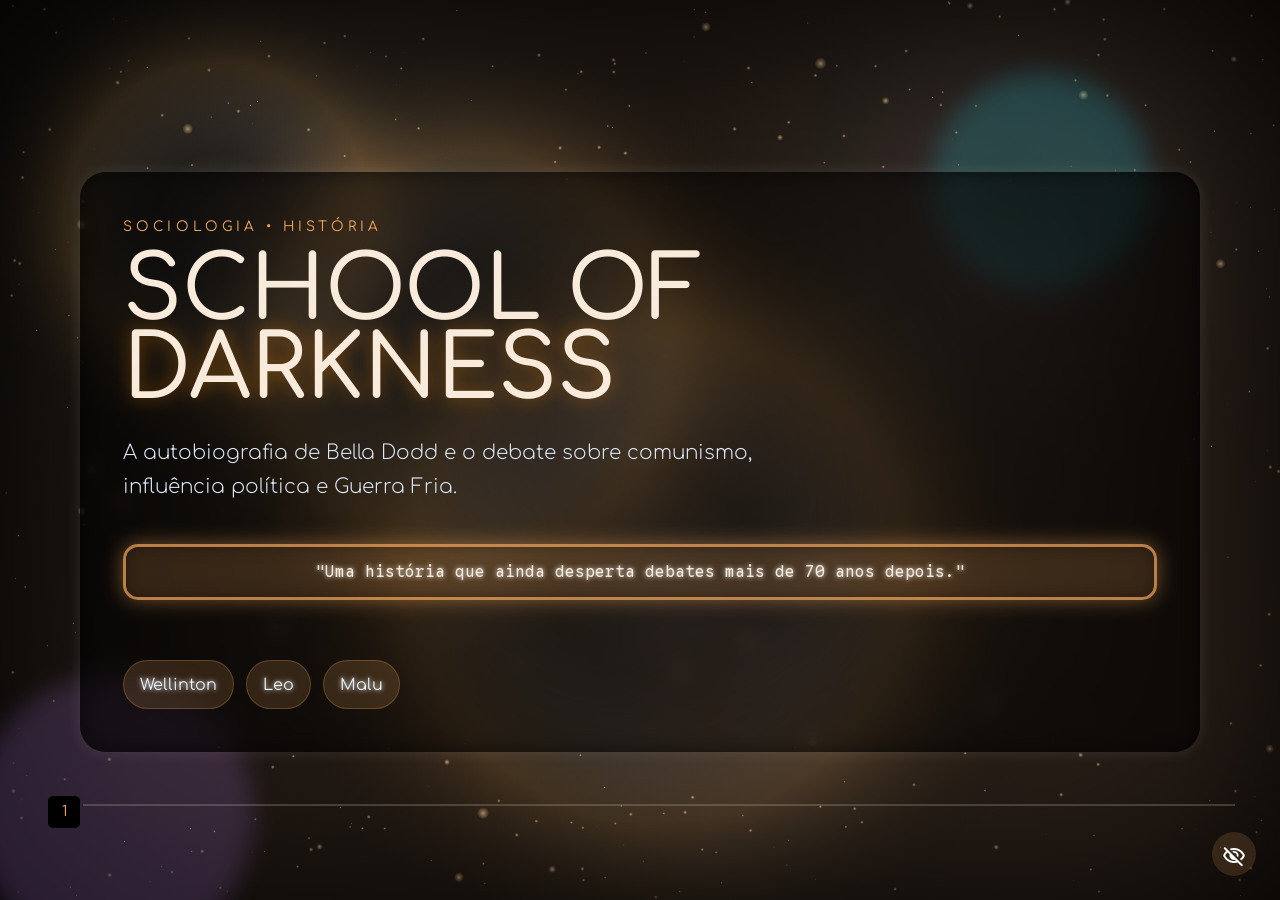
==== commit 096896c9: "feijao" ====
--- a/bella-dodd.html
+++ b/bella-dodd.html
@@ -14,7 +14,7 @@
     <!-- ========================================================= -->
     <!-- SLIDE 1 -->
     <!-- ========================================================= -->
-    <section class="slide active" data-slide="0">
+    <section class="slide active" data-disable-decorations="true" data-slide="0">
 
         <div class="orb orb-one"></div>
         <div class="orb orb-two"></div>
@@ -66,7 +66,7 @@
     <!-- ========================================================= -->
     <!-- SLIDE 2 -->
     <!-- ========================================================= -->
-    <section class="slide" data-slide="1">
+    <section class="slide" data-disable-decorations="true" data-slide="1">
 
         <h2 class="floating-text">
             Quem foi Bella Dodd?
@@ -136,7 +136,7 @@
     <!-- ========================================================= -->
     <!-- SLIDE 3 -->
     <!-- ========================================================= -->
-    <section class="slide" data-slide="2">
+    <section class="slide" data-disable-decorations="true" data-slide="2">
 
         <h2 class="floating-text">
             Contexto Histórico
@@ -188,7 +188,7 @@
     <!-- ========================================================= -->
     <!-- SLIDE 4 -->
     <!-- ========================================================= -->
-    <section class="slide" data-slide="3">
+    <section class="slide" data-disable-decorations="true" data-slide="3">
 
         <h2 class="floating-text">
             O Livro
@@ -237,7 +237,7 @@
     <!-- ========================================================= -->
     <!-- SLIDE 5 -->
     <!-- ========================================================= -->
-    <section class="slide" data-slide="4">
+    <section class="slide" data-disable-decorations="true" data-slide="4">
 
         <h2 class="floating-text">
             Principais Alegações
@@ -295,7 +295,7 @@
     <!-- SLIDE 6 -->
     <!-- Debate Histórico -->
     <!-- ========================================================= -->
-    <section class="slide" data-slide="5">
+    <section class="slide" data-disable-decorations="true" data-slide="5">
 
         <h2 class="floating-text">
             Debate Histórico
@@ -347,7 +347,7 @@
     <!-- SLIDE 7 -->
     <!-- Conclusão -->
     <!-- ========================================================= -->
-    <section class="slide" data-slide="6">
+    <section class="slide" data-disable-decorations="true" data-slide="6">
 
         <div style="display:flex; flex-direction:column; justify-content:center; align-items:center; height:75vh; text-align:center;">
 
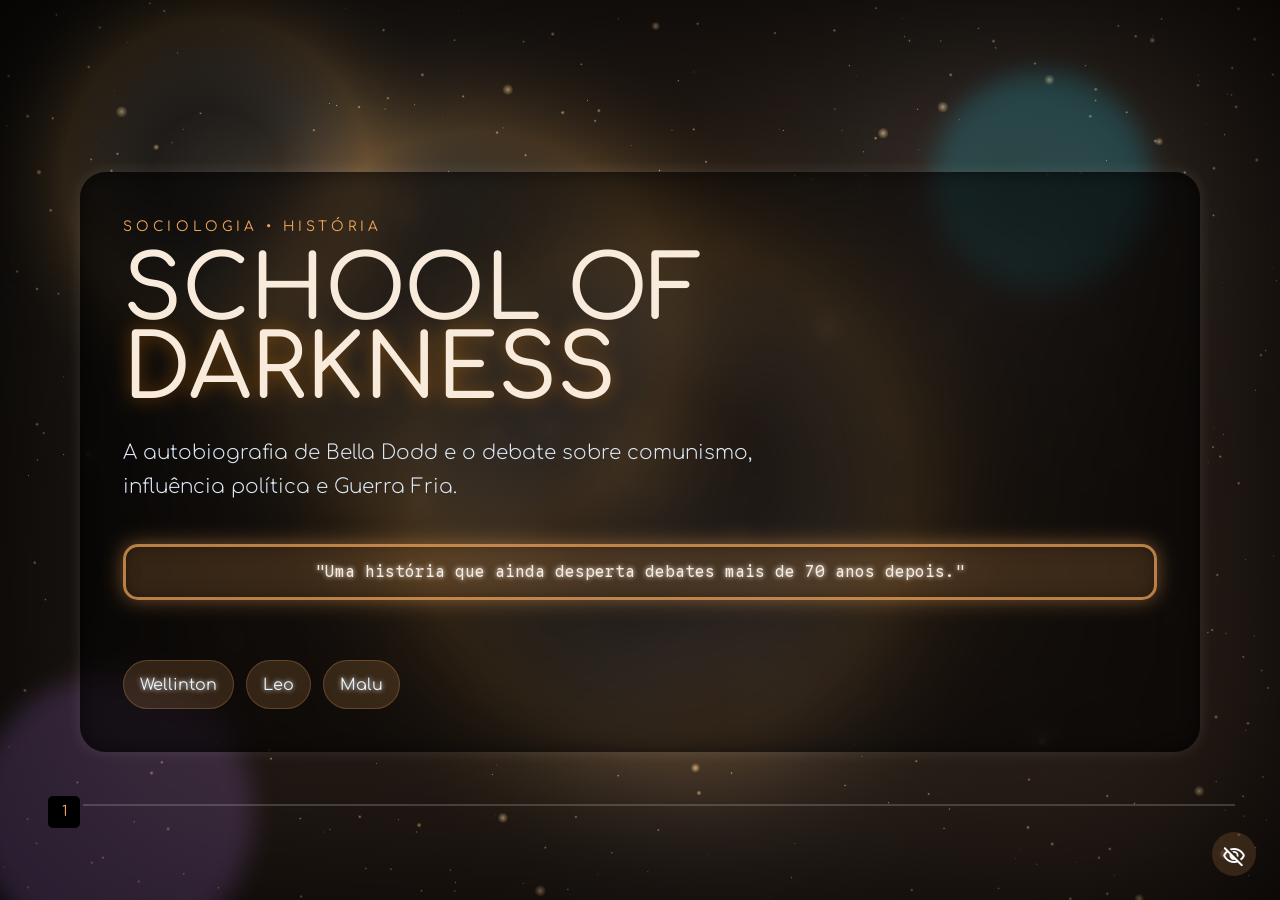
==== commit 82430ab5: "Add files via upload" ====
--- a/bella-dodd.html
+++ b/bella-dodd.html
@@ -1,405 +1,405 @@
-<!DOCTYPE html>
-<html lang="pt-br">
-<head>
-<meta charset="utf-8"/>
-<meta content="width=device-width, initial-scale=1.0" name="viewport"/>
-<title>School of Darkness</title>
-<link href="style.css" rel="stylesheet"/>
-<link href="https://fonts.googleapis.com/css2?family=Material+Symbols+Rounded:opsz,wght,FILL,GRAD@24,400,0,0" rel="stylesheet">
-<link href="https://cdn.jsdelivr.net/npm/bootstrap@5.3.8/dist/css/bootstrap.min.css" rel="stylesheet" integrity="sha384-sRIl4kxILFvY47J16cr9ZwB07vP4J8+LH7qKQnuqkuIAvNWLzeN8tE5YBujZqJLB" crossorigin="anonymous">
-</head>
-<body class="theme-bella">
-    <div id="canva"></div>
-    <main aria-label="Apresentação School of Darkness" class="deck">
-    <!-- ========================================================= -->
-    <!-- SLIDE 1 -->
-    <!-- ========================================================= -->
-    <section class="slide active" data-disable-decorations="true" data-slide="0">
-
-        <div class="orb orb-one"></div>
-        <div class="orb orb-two"></div>
-
-        <div class="slide-content" style="margin-top:3rem; width:100em;">
-
-            <p class="eyebrow">
-                SOCIOLOGIA • HISTÓRIA
-            </p>
-
-            <h1 style="font-size:5.5rem; line-height:.9; margin-bottom:.3em;">
-                SCHOOL OF
-                <br>
-                <span style="color:var(--accent); text-shadow:0 0 18px rgba(255,140,0,.4);">
-                    DARKNESS
-                </span>
-            </h1>
-
-            <p class="lead" style="max-width:650px;">
-                A autobiografia de Bella Dodd e o debate sobre comunismo, influência política e Guerra Fria.
-            </p>
-
-            <br>
-
-            <div class="codebox">
-                <span>
-                    "Uma história que ainda desperta debates mais de 70 anos depois."
-                </span>
-            </div>
-
-            <br>
-
-            <div class="pill-row">
-                <span class="pill">Wellinton</span>
-                <span class="pill">Leo</span>
-                <span class="pill">Malu</span>
-            </div>
-
-        </div>
-
-        <div class="slide-page">
-            <span>1</span>
-        </div>
-
-        <hr class="slide-page-barr">
-
-    </section>
-
-    <!-- ========================================================= -->
-    <!-- SLIDE 2 -->
-    <!-- ========================================================= -->
-    <section class="slide" data-disable-decorations="true" data-slide="1">
-
-        <h2 class="floating-text">
-            Quem foi Bella Dodd?
-        </h2>
-
-        <div style="display:grid; grid-template-columns:320px 1fr; gap:3rem; align-items:center; width:100%;">
-
-            <div class="picture-conteiner">
-                <img
-                    src="https://encrypted-tbn0.gstatic.com/images?q=tbn:ANd9GcQsmCPe0i5YswxNUgZusSuorV8afKWXRMfN6U1mbW97Pg&s=10"
-                    class="picture-card"
-                    style="height:auto; margin-left: 2em;"
-                    alt="Bella Dodd">
-            </div>
-
-            <div class="slide-content" style="zoom:90%;">
-                <h2>Bella Dodd</h2>
-                <p>
-                    Atuou de forma expressiva nos Estados Unidos durante as décadas de 1930 e 1940. Após romper com as diretrizes do comitê, passou a relatar publicamente seus bastidores ideológicos.
-                </p>
-                <p>
-                    Sua experiência culminou no lançamento da célebre obra biográfica <strong>School of Darkness</strong>, publicada em 1954.
-                </p>
-            </div>
-
-        </div>
-
-        <div style="display:grid; grid-template-columns:1fr 1fr; gap:2rem; margin-top:2rem;">
-
-            <div class="codebox">
-                <span>Atuação Profissional</span>
-            </div>
-
-            <div class="codebox">
-                <span>Linha do Tempo</span>
-            </div>
-
-            <div class="slide-content">
-                <ul class="points">
-                    <li>Nascimento (1904)</li>
-                    <li>Advocacia Jurídica</li>
-                    <li>Magistério e Ensino</li>
-                    <li>Liderança em Sindicatos</li>
-                    <li>Escrita e Ativismo</li>
-                </ul>
-            </div>
-
-            <div class="slide-content">
-                <ul class="points">
-                    <li><b>1932</b> — Ingresso no Partido Comunista</li>
-                    <li><b>1949</b> — Rompimento oficial com o movimento</li>
-                    <li><b>1954</b> — Lançamento do livro autobiográfico</li>
-                    <li><b>1969</b> — Falecimento e legado histórico</li>
-                </ul>
-            </div>
-
-        </div>
-
-        <div class="slide-page">
-            <span>2</span>
-        </div>
-
-        <hr class="slide-page-barr">
-
-    </section>
-
-    <!-- ========================================================= -->
-    <!-- SLIDE 3 -->
-    <!-- ========================================================= -->
-    <section class="slide" data-disable-decorations="true" data-slide="2">
-
-        <h2 class="floating-text">
-            Contexto Histórico
-        </h2>
-
-        <div style="display:grid; grid-template-columns:45% 55%; gap:3rem; align-items:center;">
-
-            <div class="picture-conteiner">
-                <img
-                    src="https://encrypted-tbn0.gstatic.com/images?q=tbn:ANd9GcRF84dGAzF8FnEdkILdj6g1Ekufum3a7-vbbBjXxWEKGQ&s=10"
-                    class="picture-card"
-                    style="height: 30em;"
-                    alt="Guerra Fria">
-            </div>
-
-            <div class="slide-content" style="margin-right: 3em;">
-
-                <h2>A Guerra Fria</h2>
-
-                <p>
-                    Com o término da Segunda Guerra Mundial, as superpotências globais iniciaram uma disputa ferrenha pela hegemonia geopolítica, dividindo o mundo em blocos ideológicos e econômicos distintos.
-                </p>
-
-                <div class="pill-row">
-                    <span class="pill">EUA</span>
-                    <span class="pill">URSS</span>
-                    <span class="pill">Capitalismo</span>
-                    <span class="pill">Comunismo</span>
-                </div>
-
-                <br>
-
-                <p>
-                    Esse cenário de polarização extrema propiciou um terreno fértil para que denúncias de espionagem, infiltração institucional e propaganda ideológica ganhassem enorme repercussão pública.
-                </p>
-
-            </div>
-
-        </div>
-
-        <div class="slide-page">
-            <span>3</span>
-        </div>
-
-        <hr class="slide-page-barr">
-
-    </section>
-
-    <!-- ========================================================= -->
-    <!-- SLIDE 4 -->
-    <!-- ========================================================= -->
-    <section class="slide" data-disable-decorations="true" data-slide="3">
-
-        <h2 class="floating-text">
-            O Livro
-        </h2>
-
-        <div style="display:grid; grid-template-columns:280px 1fr; gap:3rem; align-items:center;">
-
-            <div class="picture-conteiner">
-                <img
-                    src="https://encrypted-tbn0.gstatic.com/images?q=tbn:ANd9GcRKIwtSnnPxT5CiLU31Rts9RP4HB8jWKo6-ran1QHisYQ&s=10"
-                    class="picture-card"
-                    style="height: 24em;"
-                    alt="School of Darkness">
-            </div>
-
-            <div class="slide-content">
-
-                <h2>School of Darkness</h2>
-
-                <div class="codebox">
-                    <span>Publicado em 1954</span>
-                </div>
-
-                <br>
-
-                <p>
-                    A narrativa expõe detalhadamente os bastidores e os mecanismos internos de atuação do Partido Comunista nos Estados Unidos sob a ótica de quem esteve no alto escalão.
-                </p>
-
-                <p>
-                    Através de relatos confessionais, Bella descreve os métodos de recrutamento, o funcionamento das células de poder e as profundas divergências que motivaram seu desligamento.
-                </p>
-
-            </div>
-
-        </div>
-
-        <div class="slide-page">
-            <span>4</span>
-        </div>
-
-        <hr class="slide-page-barr">
-
-    </section>
-
-    <!-- ========================================================= -->
-    <!-- SLIDE 5 -->
-    <!-- ========================================================= -->
-    <section class="slide" data-disable-decorations="true" data-slide="4">
-
-        <h2 class="floating-text">
-            Principais Alegações
-        </h2>
-
-        <div style="display:grid; grid-template-columns:1fr 1fr; gap:2rem; margin-top:2rem;">
-
-            <div class="slide-content">
-                <div class="codebox">
-                    <span>Educação</span>
-                </div>
-                <p>
-                    Universidades e escolas de ensino básico serviam como eixos estratégicos para a moldagem e difusão de novas correntes políticas.
-                </p>
-            </div>
-
-            <div class="slide-content">
-                <div class="codebox">
-                    <span>Sindicatos</span>
-                </div>
-                <p>
-                    As associações de trabalhadores eram utilizadas para capilarizar e consolidar a influência partidária em variadas categorias profissionais.
-                </p>
-            </div>
-
-            <div class="slide-content">
-                <div class="codebox">
-                    <span>Política</span>
-                </div>
-                <p>
-                    Havia um esforço coordenado para que membros do partido ocupassem postos-chave na administração pública e em órgãos de decisão.
-                </p>
-            </div>
-
-            <div class="slide-content">
-                <div class="codebox">
-                    <span>Instituições Religiosas</span>
-                </div>
-                <p>
-                    Em depoimentos posteriores, a autora apontou tentativas de incursão em determinados setores eclesiásticos, ponto que permanece sob constante escrutínio e debate de historiadores.
-                </p>
-            </div>
-
-        </div>
-
-        <div class="slide-page">
-            <span>5</span>
-        </div>
-
-        <hr class="slide-page-barr">
-
-    </section>
-
-    <!-- ========================================================= -->
-    <!-- SLIDE 6 -->
-    <!-- Debate Histórico -->
-    <!-- ========================================================= -->
-    <section class="slide" data-disable-decorations="true" data-slide="5">
-
-        <h2 class="floating-text">
-            Debate Histórico
-        </h2>
-
-        <div style="display:grid; grid-template-columns:1fr 1fr; gap:2.5rem; margin-top:2rem;">
-
-            <div class="slide-content">
-                <h2 style="color:var(--accent);">
-                    A Perspectiva da Autora
-                </h2>
-                <ul class="points">
-                    <li>O movimento operava de forma planejada em setores vitais da sociedade civil.</li>
-                    <li>O foco estava na formação intelectual e no controle de bases sindicais.</li>
-                    <li>Sua visão baseava-se em diretrizes e planejamentos de longo prazo.</li>
-                    <li>A percepção dessas estratégias internas fundamentou a denúncia contida na obra.</li>
-                </ul>
-            </div>
-
-            <div class="slide-content">
-                <h2 style="color:var(--accent);">
-                    A Análise Acadêmica
-                </h2>
-                <ul class="points">
-                    <li>O texto constitui um documento relevante da literatura do período.</li>
-                    <li>Determinadas teses carecem de documentação oficial comprobatória.</li>
-                    <li>Pesquisadores dividem-se quanto à exatidão e à extensão de suas acusações.</li>
-                    <li>A narrativa deve ser compreendida sob as tensões e pressões da era macartista.</li>
-                </ul>
-            </div>
-
-        </div>
-
-        <div class="codebox" style="margin-top:2.5rem; padding: 1em;">
-            <span style="font-size: 20px;">
-                Um testemunho individual é um ponto de partida valioso, mas a compreensão histórica plena exige o cruzamento crítico de múltiplas fontes.
-            </span>
-        </div>
-
-        <div class="slide-page">
-            <span>6</span>
-        </div>
-
-        <hr class="slide-page-barr">
-
-    </section>
-
-    <!-- ========================================================= -->
-    <!-- SLIDE 7 -->
-    <!-- Conclusão -->
-    <!-- ========================================================= -->
-    <section class="slide" data-disable-decorations="true" data-slide="6">
-
-        <div style="display:flex; flex-direction:column; justify-content:center; align-items:center; height:75vh; text-align:center;">
-
-            <h1 style="font-size:5rem; margin-bottom:.4em; color:var(--accent);">
-                CONCLUSÃO
-            </h1>
-
-            <p class="lead" style="max-width:850px; font-size:1.45rem; line-height:1.8;">
-                <strong>School of Darkness</strong> materializa a transição ideológica e as memórias de Bella Dodd sobre a engenharia política do século XX.
-                <br><br>
-                Independentemente das controvérsias que cercam suas declarações, a leitura permanece essencial para decifrar a mentalidade, o clima de vigilância e a polarização cultural que desenharam o ápice da Guerra Fria.
-            </p>
-
-            <br><br>
-
-            <div class="codebox">
-                <span>
-                    "Analisar múltiplos pontos de vista é a chave para construir um pensamento histórico verdadeiramente crítico."
-                </span>
-            </div>
-
-            <br><br>
-
-            <h2 style="color:var(--accent); letter-spacing:3px;">
-                Obrigado!
-            </h2>
-
-        </div>
-
-        <div class="slide-page">
-            <span>7</span>
-        </div>
-
-        <hr class="slide-page-barr">
-
-    </section>
-
-    <!-- Controles de Navegação -->
-    <button class="nav-btn action-btn toggle-btn" data-action="toggle" data-target="maria" type="button">Lei Maria da Penha • Lei nº 11.340</button>
-    <div class="controls-toggle-wrapper">
-        <button class="nav-btn hide-controls-btn" data-action="hide-controls" type="button" aria-label="Esconder controles"><span class="material-symbols-rounded y-3">visibility_off</span></button>
-    </div>
-    <div class="controls-wrapper">
-        <div class="controls">
-            <button aria-label="Slide anterior" class="nav-btn" data-action="prev"><span class="material-symbols-rounded y-3">keyboard_double_arrow_left</span></button>
-            <div aria-label="Navegação dos slides" class="dots"></div>
-            <button aria-label="Próximo slide" class="nav-btn" data-action="next"><span class="material-symbols-rounded y-3"><span class="material-symbols-rounded">keyboard_double_arrow_right</span></span></button>
-        </div>
-    </div>
-    <div class="controls-hover-area" aria-hidden="true"></div>
-</main>
-<script src="script.js"></script>
-<script src="shaders.js"></script>
-</body>
-</html>
+<!DOCTYPE html>
+<html lang="pt-br">
+<head>
+<meta charset="utf-8"/>
+<meta content="width=device-width, initial-scale=1.0" name="viewport"/>
+<title>School of Darkness</title>
+<link href="style.css" rel="stylesheet"/>
+<link href="https://fonts.googleapis.com/css2?family=Material+Symbols+Rounded:opsz,wght,FILL,GRAD@24,400,0,0" rel="stylesheet">
+<link href="https://cdn.jsdelivr.net/npm/bootstrap@5.3.8/dist/css/bootstrap.min.css" rel="stylesheet" integrity="sha384-sRIl4kxILFvY47J16cr9ZwB07vP4J8+LH7qKQnuqkuIAvNWLzeN8tE5YBujZqJLB" crossorigin="anonymous">
+</head>
+<body class="theme-bella">
+    <div id="canva"></div>
+    <main aria-label="Apresentação School of Darkness" class="deck">
+    <!-- ========================================================= -->
+    <!-- SLIDE 1 -->
+    <!-- ========================================================= -->
+    <section class="slide active" data-disable-decorations="true" data-slide="0">
+
+        <div class="orb orb-one"></div>
+        <div class="orb orb-two"></div>
+
+        <div class="slide-content" style="margin-top:3rem; width:100em;">
+
+            <p class="eyebrow">
+                SOCIOLOGIA • HISTÓRIA
+            </p>
+
+            <h1 style="font-size:5.5rem; line-height:.9; margin-bottom:.3em;">
+                SCHOOL OF
+                <br>
+                <span style="color:var(--accent); text-shadow:0 0 18px rgba(255,140,0,.4);">
+                    DARKNESS
+                </span>
+            </h1>
+
+            <p class="lead" style="max-width:650px;">
+                A autobiografia de Bella Dodd e o debate sobre comunismo, influência política e Guerra Fria.
+            </p>
+
+            <br>
+
+            <div class="codebox">
+                <span>
+                    "Uma história que ainda desperta debates mais de 70 anos depois."
+                </span>
+            </div>
+
+            <br>
+
+            <div class="pill-row">
+                <span class="pill">Wellinton</span>
+                <span class="pill">Leo</span>
+                <span class="pill">Malu</span>
+            </div>
+
+        </div>
+
+        <div class="slide-page">
+            <span>1</span>
+        </div>
+
+        <hr class="slide-page-barr">
+
+    </section>
+
+    <!-- ========================================================= -->
+    <!-- SLIDE 2 -->
+    <!-- ========================================================= -->
+    <section class="slide" data-disable-decorations="true" data-slide="1">
+
+        <h2 class="floating-text">
+            Quem foi Bella Dodd?
+        </h2>
+
+        <div style="display:grid; grid-template-columns:320px 1fr; gap:3rem; align-items:center; width:100%;">
+
+            <div class="picture-conteiner">
+                <img
+                    src="https://encrypted-tbn0.gstatic.com/images?q=tbn:ANd9GcQsmCPe0i5YswxNUgZusSuorV8afKWXRMfN6U1mbW97Pg&s=10"
+                    class="picture-card"
+                    style="height:auto; margin-left: 2em;"
+                    alt="Bella Dodd">
+            </div>
+
+            <div class="slide-content" style="zoom:90%;">
+                <h2>Bella Dodd</h2>
+                <p>
+                    Atuou de forma expressiva nos Estados Unidos durante as décadas de 1930 e 1940. Após romper com as diretrizes do comitê, passou a relatar publicamente seus bastidores ideológicos.
+                </p>
+                <p>
+                    Sua experiência culminou no lançamento da célebre obra biográfica <strong>School of Darkness</strong>, publicada em 1954.
+                </p>
+            </div>
+
+        </div>
+
+        <div style="display:grid; grid-template-columns:1fr 1fr; gap:2rem; margin-top:2rem;">
+
+            <div class="codebox">
+                <span>Atuação Profissional</span>
+            </div>
+
+            <div class="codebox">
+                <span>Linha do Tempo</span>
+            </div>
+
+            <div class="slide-content">
+                <ul class="points">
+                    <li>Nascimento (1904)</li>
+                    <li>Advocacia Jurídica</li>
+                    <li>Magistério e Ensino</li>
+                    <li>Liderança em Sindicatos</li>
+                    <li>Escrita e Ativismo</li>
+                </ul>
+            </div>
+
+            <div class="slide-content">
+                <ul class="points">
+                    <li><b>1932</b> — Ingresso no Partido Comunista</li>
+                    <li><b>1949</b> — Rompimento oficial com o movimento</li>
+                    <li><b>1954</b> — Lançamento do livro autobiográfico</li>
+                    <li><b>1969</b> — Falecimento e legado histórico</li>
+                </ul>
+            </div>
+
+        </div>
+
+        <div class="slide-page">
+            <span>2</span>
+        </div>
+
+        <hr class="slide-page-barr">
+
+    </section>
+
+    <!-- ========================================================= -->
+    <!-- SLIDE 3 -->
+    <!-- ========================================================= -->
+    <section class="slide" data-disable-decorations="true" data-slide="2">
+
+        <h2 class="floating-text">
+            Contexto Histórico
+        </h2>
+
+        <div style="display:grid; grid-template-columns:45% 55%; gap:3rem; align-items:center;">
+
+            <div class="picture-conteiner">
+                <img
+                    src="https://encrypted-tbn0.gstatic.com/images?q=tbn:ANd9GcRF84dGAzF8FnEdkILdj6g1Ekufum3a7-vbbBjXxWEKGQ&s=10"
+                    class="picture-card"
+                    style="height: 30em;"
+                    alt="Guerra Fria">
+            </div>
+
+            <div class="slide-content" style="margin-right: 3em;">
+
+                <h2>A Guerra Fria</h2>
+
+                <p>
+                    Com o término da Segunda Guerra Mundial, as superpotências globais iniciaram uma disputa ferrenha pela hegemonia geopolítica, dividindo o mundo em blocos ideológicos e econômicos distintos.
+                </p>
+
+                <div class="pill-row">
+                    <span class="pill">EUA</span>
+                    <span class="pill">URSS</span>
+                    <span class="pill">Capitalismo</span>
+                    <span class="pill">Comunismo</span>
+                </div>
+
+                <br>
+
+                <p>
+                    Esse cenário de polarização extrema propiciou um terreno fértil para que denúncias de espionagem, infiltração institucional e propaganda ideológica ganhassem enorme repercussão pública.
+                </p>
+
+            </div>
+
+        </div>
+
+        <div class="slide-page">
+            <span>3</span>
+        </div>
+
+        <hr class="slide-page-barr">
+
+    </section>
+
+    <!-- ========================================================= -->
+    <!-- SLIDE 4 -->
+    <!-- ========================================================= -->
+    <section class="slide" data-disable-decorations="true" data-slide="3">
+
+        <h2 class="floating-text">
+            O Livro
+        </h2>
+
+        <div style="display:grid; grid-template-columns:280px 1fr; gap:3rem; align-items:center;">
+
+            <div class="picture-conteiner">
+                <img
+                    src="https://encrypted-tbn0.gstatic.com/images?q=tbn:ANd9GcRKIwtSnnPxT5CiLU31Rts9RP4HB8jWKo6-ran1QHisYQ&s=10"
+                    class="picture-card"
+                    style="height: 24em;"
+                    alt="School of Darkness">
+            </div>
+
+            <div class="slide-content">
+
+                <h2>School of Darkness</h2>
+
+                <div class="codebox">
+                    <span>Publicado em 1954</span>
+                </div>
+
+                <br>
+
+                <p>
+                    A narrativa expõe detalhadamente os bastidores e os mecanismos internos de atuação do Partido Comunista nos Estados Unidos sob a ótica de quem esteve no alto escalão.
+                </p>
+
+                <p>
+                    Através de relatos confessionais, Bella descreve os métodos de recrutamento, o funcionamento das células de poder e as profundas divergências que motivaram seu desligamento.
+                </p>
+
+            </div>
+
+        </div>
+
+        <div class="slide-page">
+            <span>4</span>
+        </div>
+
+        <hr class="slide-page-barr">
+
+    </section>
+
+    <!-- ========================================================= -->
+    <!-- SLIDE 5 -->
+    <!-- ========================================================= -->
+    <section class="slide" data-disable-decorations="true" data-slide="4">
+
+        <h2 class="floating-text">
+            Principais Alegações
+        </h2>
+
+        <div style="display:grid; grid-template-columns:1fr 1fr; gap:2rem; margin-top:2rem;">
+
+            <div class="slide-content">
+                <div class="codebox">
+                    <span>Educação</span>
+                </div>
+                <p>
+                    Universidades e escolas de ensino básico serviam como eixos estratégicos para a moldagem e difusão de novas correntes políticas.
+                </p>
+            </div>
+
+            <div class="slide-content">
+                <div class="codebox">
+                    <span>Sindicatos</span>
+                </div>
+                <p>
+                    As associações de trabalhadores eram utilizadas para capilarizar e consolidar a influência partidária em variadas categorias profissionais.
+                </p>
+            </div>
+
+            <div class="slide-content">
+                <div class="codebox">
+                    <span>Política</span>
+                </div>
+                <p>
+                    Havia um esforço coordenado para que membros do partido ocupassem postos-chave na administração pública e em órgãos de decisão.
+                </p>
+            </div>
+
+            <div class="slide-content">
+                <div class="codebox">
+                    <span>Instituições Religiosas</span>
+                </div>
+                <p>
+                    Em depoimentos posteriores, a autora apontou tentativas de incursão em determinados setores eclesiásticos, ponto que permanece sob constante escrutínio e debate de historiadores.
+                </p>
+            </div>
+
+        </div>
+
+        <div class="slide-page">
+            <span>5</span>
+        </div>
+
+        <hr class="slide-page-barr">
+
+    </section>
+
+    <!-- ========================================================= -->
+    <!-- SLIDE 6 -->
+    <!-- Debate Histórico -->
+    <!-- ========================================================= -->
+    <section class="slide" data-disable-decorations="true" data-slide="5">
+
+        <h2 class="floating-text">
+            Debate Histórico
+        </h2>
+
+        <div style="display:grid; grid-template-columns:1fr 1fr; gap:2.5rem; margin-top:2rem;">
+
+            <div class="slide-content">
+                <h2 style="color:var(--accent);">
+                    A Perspectiva da Autora
+                </h2>
+                <ul class="points">
+                    <li>O movimento operava de forma planejada em setores vitais da sociedade civil.</li>
+                    <li>O foco estava na formação intelectual e no controle de bases sindicais.</li>
+                    <li>Sua visão baseava-se em diretrizes e planejamentos de longo prazo.</li>
+                    <li>A percepção dessas estratégias internas fundamentou a denúncia contida na obra.</li>
+                </ul>
+            </div>
+
+            <div class="slide-content">
+                <h2 style="color:var(--accent);">
+                    A Análise Acadêmica
+                </h2>
+                <ul class="points">
+                    <li>O texto constitui um documento relevante da literatura do período.</li>
+                    <li>Determinadas teses carecem de documentação oficial comprobatória.</li>
+                    <li>Pesquisadores dividem-se quanto à exatidão e à extensão de suas acusações.</li>
+                    <li>A narrativa deve ser compreendida sob as tensões e pressões da era macartista.</li>
+                </ul>
+            </div>
+
+        </div>
+
+        <div class="codebox" style="margin-top:2.5rem; padding: 1em;">
+            <span style="font-size: 20px;">
+                Um testemunho individual é um ponto de partida valioso, mas a compreensão histórica plena exige o cruzamento crítico de múltiplas fontes.
+            </span>
+        </div>
+
+        <div class="slide-page">
+            <span>6</span>
+        </div>
+
+        <hr class="slide-page-barr">
+
+    </section>
+
+    <!-- ========================================================= -->
+    <!-- SLIDE 7 -->
+    <!-- Conclusão -->
+    <!-- ========================================================= -->
+    <section class="slide" data-disable-decorations="true" data-slide="6">
+
+        <div style="display:flex; flex-direction:column; justify-content:center; align-items:center; height:75vh; text-align:center;">
+
+            <h1 style="font-size:5rem; margin-bottom:.4em; color:var(--accent);">
+                CONCLUSÃO
+            </h1>
+
+            <p class="lead" style="max-width:850px; font-size:1.45rem; line-height:1.8;">
+                <strong>School of Darkness</strong> materializa a transição ideológica e as memórias de Bella Dodd sobre a engenharia política do século XX.
+                <br><br>
+                Independentemente das controvérsias que cercam suas declarações, a leitura permanece essencial para decifrar a mentalidade, o clima de vigilância e a polarização cultural que desenharam o ápice da Guerra Fria.
+            </p>
+
+            <br><br>
+
+            <div class="codebox">
+                <span>
+                    "Analisar múltiplos pontos de vista é a chave para construir um pensamento histórico verdadeiramente crítico."
+                </span>
+            </div>
+
+            <br><br>
+
+            <h2 style="color:var(--accent); letter-spacing:3px;">
+                Obrigado!
+            </h2>
+
+        </div>
+
+        <div class="slide-page">
+            <span>7</span>
+        </div>
+
+        <hr class="slide-page-barr">
+
+    </section>
+
+    <!-- Controles de Navegação -->
+    <button class="nav-btn action-btn toggle-btn" data-action="toggle" data-target="maria" type="button">Lei Maria da Penha • Lei nº 11.340</button>
+    <div class="controls-toggle-wrapper">
+        <button class="nav-btn hide-controls-btn" data-action="hide-controls" type="button" aria-label="Esconder controles"><span class="material-symbols-rounded y-3">visibility_off</span></button>
+    </div>
+    <div class="controls-wrapper">
+        <div class="controls">
+            <button aria-label="Slide anterior" class="nav-btn" data-action="prev"><span class="material-symbols-rounded y-3">keyboard_double_arrow_left</span></button>
+            <div aria-label="Navegação dos slides" class="dots"></div>
+            <button aria-label="Próximo slide" class="nav-btn" data-action="next"><span class="material-symbols-rounded y-3"><span class="material-symbols-rounded">keyboard_double_arrow_right</span></span></button>
+        </div>
+    </div>
+    <div class="controls-hover-area" aria-hidden="true"></div>
+</main>
+<script src="script.js"></script>
+<script src="shaders.js"></script>
+</body>
+</html>
--- a/style.css
+++ b/style.css
@@ -1,664 +1,664 @@
-@import url('https://fonts.googleapis.com/css2?family=Comfortaa:wght@300..700&family=Google+Sans+Code:ital,wght,MONO@0,300..800,1;1,300..800,1&family=Noto+Sans+Old+Turkic&family=Pixelify+Sans:wght@400..700&display=swap');
-
-* {
-    box-sizing: border-box;
-    font-family: "Comfortaa", sans-serif;
-    font-optical-sizing: auto;
-    font-style: normal;
-}
-
-body {
-    margin: 0;
-    font-family: 'Segoe UI', Tahoma, Geneva, Verdana, sans-serif;
-    background: #02050a;
-    color: #f5f7fb;
-    overflow: hidden;
-}
-
-body.theme-bella {
-    color: #f8ebdc;
-}
-
-body.theme-bella .floating-text,
-body.theme-bella .empasi-text {
-    color: #f2a65a;
-    text-shadow: 0 0 10px rgba(242, 166, 90, 0.8);
-}
-
-body.theme-bella .eyebrow,
-body.theme-bella .slide-page span,
-body.theme-bella .slide-page-barr,
-body.theme-bella .dot.active {
-    color: #f2a65a;
-}
-
-body.theme-bella .dot.active {
-    box-shadow: 0 0 15px #f2a65a;
-    background: #f2a65a;
-}
-
-body.theme-bella .pill,
-body.theme-bella .nav-btn,
-body.theme-bella .toggle-btn {
-    border-color: rgba(242, 166, 90, 0.25);
-    background: rgba(242, 166, 90, 0.16);
-}
-
-body.theme-bella .nav-btn:hover {
-    background: rgba(242, 166, 90, 0.28);
-}
-
-body.theme-bella .codebox {
-    background: rgba(242, 166, 90, 0.18);
-    border-color: rgba(242, 166, 90, 0.7);
-    box-shadow: inset 0 0 15px rgba(0, 0, 0, 0.35), 0 0 20px rgba(242, 166, 90, 0.45);
-}
-
-#canva {
-    position: fixed;
-    inset: 0;
-    z-index: 0;
-    pointer-events: none;
-}
-
-.light-mode-btn {
-    position: fixed;
-    top: 1em;
-    right: 1em;
-    z-index: 6;
-    display: inline-flex;
-    align-items: center;
-    gap: 0.45rem;
-    padding: 0.7rem 1rem;
-    border: 1px solid rgba(135, 206, 250, 0.18);
-    border-radius: 999px;
-    background: rgba(135, 206, 250, 0.12);
-    color: #e6f4ff;
-    backdrop-filter: blur(10px);
-    cursor: pointer;
-    font-size: 0.9rem;
-    font-weight: 600;
-    transition: transform 0.2s ease, background 0.2s ease, box-shadow 0.2s ease;
-    box-shadow: inset 0 0 12px rgba(0, 0, 0, 0.15), 0 0 10px rgba(255, 255, 255, 0.06);
-}
-
-.light-mode-btn:hover {
-    transform: translateY(-2px);
-    background: rgba(135, 206, 250, 0.22);
-}
-
-.light-mode-btn.is-active {
-    background: rgba(255, 255, 255, 0.16);
-    color: #ffffff;
-    border-color: rgba(255, 255, 255, 0.18);
-}
-
-.light-mode-btn .material-symbols-rounded {
-    font-size: 1.05rem;
-}
-
-body.theme-bella .light-mode-btn {
-    border-color: rgba(242, 166, 90, 0.25);
-    background: rgba(242, 166, 90, 0.16);
-    color: #f8ebdc;
-}
-
-body.theme-bella .light-mode-btn:hover {
-    background: rgba(242, 166, 90, 0.28);
-}
-
-body.theme-bella .light-mode-btn.is-active {
-    background: rgba(255, 255, 255, 0.15);
-    color: #ffffff;
-    border-color: rgba(255, 255, 255, 0.2);
-}
-
-#canva canvas {
-    display: block;
-    width: 100%;
-    height: 100%;
-}
-
-.deck {
-    position: relative;
-    z-index: 1;
-    min-height: 100vh;
-    overflow: hidden;
-    box-shadow: inset 0 0 500px rgba(0, 0, 0, 1);
-}
-
-.deck-transition {
-    position: fixed;
-    inset: 0;
-    z-index: 4;
-    pointer-events: none;
-    opacity: 0;
-    background: linear-gradient(135deg, rgba(5, 3, 2, 0.9), rgba(12, 8, 6, 0.96));
-    transition: opacity 0.45s ease;
-}
-
-.deck-transition.active {
-    opacity: 1;
-}
-
-.slide {
-    position: absolute;
-    inset: 0;
-    display: flex;
-    align-items: center;
-    justify-content: space-around;
-    padding: 2rem;
-    opacity: 0;
-    transform: translateX(90px) scale(0.96);
-    transition: all 0.7s ease;
-    pointer-events: none;
-}
-
-.slide.active {
-    opacity: 1;
-    transform: translateX(0) scale(1);
-    pointer-events: auto;
-}
-
-.slide-content {
-    margin: 1.5em;
-    position: relative;
-    z-index: 2;
-    max-width: 70em;
-    padding: 2.7rem;
-    border-radius: 26px;
-    background: #000000;
-    background: radial-gradient(circle, rgba(0, 0, 0, 0.25) 4%, rgba(0, 0, 0, 0.60) 81%);
-    backdrop-filter: blur(10px);
-    box-shadow: 0 0 15px rgba(255, 255, 255, 0.1), inset 0 0 20px rgba(0, 0, 0, 0.5);
-    animation: fadeInUp 0.8s ease both, float 6s ease-in-out infinite;
-}
-
-.eyebrow {
-    font-size: 0.85rem;
-    letter-spacing: 0.3em;
-    text-transform: uppercase;
-    color: #87cefa;
-    margin-bottom: 0.8rem;
-}
-
-h1, h2 {
-    margin: 0 0 1rem;
-    line-height: 1.1;
-}
-
-h1 {
-    font-size: clamp(2rem, 4.5vw, 3.3rem);
-}
-
-h2 {
-    font-size: clamp(1.7rem, 3vw, 2.3rem);
-}
-
-.lead, .points, p {
-    font-size: 1.1rem;
-    line-height: 1.7;
-    color: #dce7f5;
-}
-
-.pill-row {
-    display: flex;
-    flex-wrap: wrap;
-    gap: 0.75rem;
-    margin-top: 1.3rem;
-}
-
-.pill {
-    padding: 0.7rem 1rem;
-    border: 1px solid rgba(135, 206, 250, 0.18);
-    border-radius: 999px;
-    background: rgba(135, 206, 250, 0.12);
-    color: #e6f4ff;
-    text-shadow: 0 0 5px white;
-    animation: riseIn 0.7s ease both;
-}
-
-.pill:nth-child(2) { animation-delay: 0.15s; }
-.pill:nth-child(3) { animation-delay: 0.3s; }
-
-.points {
-    padding-left: 1.2rem;
-}
-
-.points li {
-    margin-bottom: 0.8rem;
-    animation: fadeInLeft 0.8s ease both;
-}
-
-.points li:nth-child(2) { animation-delay: 0.15s; }
-.points li:nth-child(3) { animation-delay: 0.3s; }
-
-.orb {
-    position: absolute;
-    border-radius: 50%;
-    filter: blur(12px);
-    opacity: 0.7;
-    animation: float 6s ease-in-out infinite;
-}
-
-.orb-one {
-    width: 220px;
-    height: 220px;
-    background: rgba(34, 211, 238, 0.28);
-    top: 8%;
-    right: 10%;
-}
-
-.orb-two {
-    width: 280px;
-    height: 280px;
-    background: rgba(192, 132, 252, 0.25);
-    bottom: -6%;
-    left: -2%;
-    animation-delay: -2s;
-}
-
-.controls-wrapper {
-    position: absolute;
-    bottom: 1.5rem;
-    left: 50%;
-    transform: translateX(-50%);
-    display: flex;
-    align-items: center;
-    gap: 0.6rem;
-    z-index: 5;
-    transition: transform 0.25s ease, opacity 0.25s ease;
-}
-
-.controls-wrapper.is-hidden {
-    opacity: 0;
-    pointer-events: none;
-    transform: translate(-50%, 8px);
-}
-
-.controls-toggle-wrapper {
-    position: absolute;
-    bottom: 1.5rem;
-    right: 1.5rem;
-    z-index: 5;
-    display: flex;
-    align-items: center;
-    transition: transform 0.25s ease, opacity 0.25s ease;
-}
-
-.controls-toggle-wrapper.is-hidden {
-    transform: translateX(120%);
-    opacity: 0;
-    pointer-events: none;
-}
-
-.controls {
-    display: flex;
-    align-items: center;
-    gap: 0.8rem;
-    background-color: #0000007e;
-    padding: 0.3em;
-    border-radius: 3em;
-    backdrop-filter: blur(5px);
-    transition: transform 0.25s ease, opacity 0.25s ease;
-}
-
-.toggle-btn {
-    position: absolute;
-    bottom: 1.5rem;
-    left: 1.5rem;
-    z-index: 3;
-    height: 44px;
-    border-radius: 999px;
-    padding: 0 1rem;
-    width: auto;
-    transition: transform 0.25s ease, opacity 0.25s ease;
-    transition-delay: 0.08s;
-}
-
-.toggle-btn.is-hidden {
-    opacity: 0;
-    pointer-events: none;
-    transform: translateY(8px);
-}
-
-.hide-controls-btn {
-    width: 44px;
-    height: 44px;
-    border-radius: 50%;
-    display: inline-flex;
-    align-items: center;
-    justify-content: center;
-}
-
-.controls-wrapper.is-hidden .controls,
-.controls-toggle-wrapper.is-hidden .hide-controls-btn {
-    opacity: 0;
-    pointer-events: none;
-    transform: translateY(8px);
-}
-
-.controls-hover-area {
-    position: fixed;
-    right: 0;
-    bottom: 0;
-    width: 180px;
-    height: 140px;
-    z-index: 2;
-}
-
-.controls-toggle-wrapper.is-hidden + .controls-hover-area {
-    z-index: 4;
-}
-
-.nav-btn {
-    border: none;
-    width: 44px;
-    height: 44px;
-    border-radius: 50%;
-    background: rgba(255, 255, 255, 0.1);
-    color: #f8fbff;
-    font-size: 1.1rem;
-    cursor: pointer;
-    transition: transform 0.2s ease, background 0.2s ease, opacity 0.2s ease;
-}
-
-.nav-btn:hover {
-    transform: translateY(-2px);
-    background: rgba(255, 255, 255, 0.24);
-}
-
-.nav-btn.action-btn {
-    width: auto;
-    padding: 0 1rem;
-    border-radius: 999px;
-    font-size: 0.9rem;
-    font-weight: 600;
-    white-space: nowrap;
-}
-
-.dots {
-    display: flex;
-    gap: 0.45rem;
-}
-
-.dot {
-    width: 10px;
-    height: 10px;
-    border-radius: 50%;
-    background: rgba(255, 255, 255, 0.24);
-    transition: transform 0.2s ease, background 0.2s ease;
-}
-
-.dot.active {
-    background: #87cefa;
-    box-shadow: 0 0 15px #87cefa;
-    transform: scale(1.2);
-}
-
-.slide-page {
-    position: absolute;
-    bottom: 4.5em;
-    left: 3em;
-    height: 2em;
-    width: 2em;
-    background: rgba(0, 0, 0);
-    border-radius: 5px;
-}
-
-.slide-page span {
-    position: absolute;
-    top: 50%;
-    left: 50%;
-    transform: translate(-50%, -50%);
-    font-size: 0.9rem;
-    color: #87cefa;
-}
-
-.slide-page-barr {
-    position: absolute;
-    bottom: 4.9em;
-    left: 6.5%;
-    width: 90%;
-    height: 2px;
-    background: #87cefa;
-}
-
-.codebox {
-    display: flex;
-    align-items: center;
-    justify-content: center;
-    background: rgba(2, 0, 139, 0.3);
-    border: 3px solid rgba(6, 159, 255, 0.685);
-    border-radius: 15px;
-    box-shadow: inset 0 0 15px rgba(0, 0, 0, 0.5), 0 0 20px rgba(6, 159, 255, 0.685);
-    text-shadow: 0 0 5px rgba(255, 255, 255, 1);
-    min-height: 3em;
-    margin-bottom: 1em;
-    padding: 0.8rem 1.2rem;
-    text-align: center;
-}
-
-.codebox-min {
-    display: flex;
-    align-items: center;
-    justify-content: center;
-    background: rgba(2, 0, 139, 0.3);
-    border: 3px solid rgba(6, 159, 255, 0.685);
-    border-radius: 15px;
-    box-shadow: inset 0 0 15px rgba(0, 0, 0, 0.5), 0 0 20px rgba(6, 159, 255, 0.685);
-    text-shadow: 0 0 5px rgba(255, 255, 255, 1);
-    min-height: 2em;
-    padding: 0.5rem 1rem;
-}
-
-.codebox > span {
-    font-family: "Google Sans Code", monospace;
-}
-
-.floating-text {
-    position: absolute;
-    top: 1em;
-    left: 1em;
-    transform: translate(-50%, -50%);
-    font-size: clamp(2rem, 4vw, 3rem);
-    color: #87cefa;
-    text-shadow: 0 0 10px rgba(135, 206, 250, 0.8);
-    animation: float 4s ease-in-out infinite;
-}
-
-.picture-card {
-    height: 10em;
-    border-radius: 15px;
-    box-shadow: 0 0 15px rgba(255, 255, 255, 0.2);
-    max-width: 100%;
-    object-fit: contain;
-}
-
-.picture-card-min {
-    height: 5em;
-    border-radius: 15px;
-    box-shadow: 0 0 15px rgba(255, 255, 255, 0.2);
-}
-
-.picture-conteiner {
-    display: flex;
-    justify-content: center;
-    margin-bottom: 1em;
-}
-
-.slide-content.picture-slide {
-    transform: scale(0.8);
-}
-
-.collum {
-    display: flex;
-    flex-direction: column;
-}
-
-.fs-6 {
-    font-size: 10px !important;
-}
-
-.floating-image {
-    transform: scale(3.5);
-    margin: 10em;
-    animation: floatMin 20s ease-in-out infinite;
-}
-
-.floating-image-min {
-    transform: scale(2);
-    margin: 10em;
-    animation: floatMin 20s ease-in-out infinite;
-}
-
-.floating-conteiner {
-    margin: 1em;
-}
-
-.y-4 { transform: translateY(4px); }
-.y-3 { transform: translateY(2px); }
-
-.empasi-text {
-    font-size: 600%;
-    color: #87cefa;
-    text-shadow: 0 0 10px rgba(135, 206, 250, 0.8);
-}
-
-@keyframes fadeInUp {
-    from { opacity: 0; transform: translateY(20px); }
-    to { opacity: 1; transform: translateY(0); }
-}
-
-@keyframes riseIn {
-    from { opacity: 0; transform: translateY(10px); }
-    to { opacity: 1; transform: translateY(0); }
-}
-
-@keyframes fadeInLeft {
-    from { opacity: 0; transform: translateX(-12px); }
-    to { opacity: 1; transform: translateX(0); }
-}
-
-@keyframes float {
-    0%, 100% { transform: translateY(0px); }
-    50% { transform: translateY(-18px); }
-}
-
-@keyframes floatMin {
-    0%, 100% { transform: translateY(0px); }
-    50% { transform: translateY(-8px); }
-}
-
-/* ========================================================= */
-/* MEDIA QUERIES PARA RESPONSIVIDADE EM CELULARES             */
-/* ========================================================= */
-
-@media (max-width: 768px) {
-    body {
-        overflow-y: auto; /* Permite scroll vertical se o conteúdo estourar o viewport do celular */
-    }
-
-    .slide {
-        position: relative; /* Remove o absolute rígido para empilhar conteúdo caso necessário */
-        min-height: 100vh;
-        padding: 1rem;
-        flex-direction: column;
-        justify-content: center;
-        overflow-y: auto;
-    }
-
-    .slide-content {
-        margin: 1rem 0;
-        width: 100% !important; /* Sobrescreve o inline 'width: 100em' do Slide 1 */
-        max-width: 100%;
-        padding: 1.5rem !important;
-        zoom: 100% !important; /* Desativa o zoom inline do Slide 2 que quebra o cálculo do viewport */
-        box-shadow: 0 0 15px rgba(255, 255, 255, 0.05);
-    }
-
-    /* Converte todos os Grids inline do HTML em uma coluna única vertical */
-    div[style*="display:grid"], 
-    div[style*="display: grid"] {
-        grid-template-columns: 1fr !important;
-        gap: 1.5rem !important;
-    }
-
-    /* Corrige o alinhamento e margens das imagens dos slides */
-    .picture-conteiner {
-        margin: 0 auto;
-        width: 100%;
-    }
-
-    .picture-card {
-        margin-left: 0 !important; /* Remove o margin-left inline do Slide 2 */
-        height: auto !important;
-        max-height: 22vh; /* Evita que a imagem engula a tela inteira */
-    }
-
-    /* Ajuste de tipografia dinâmica */
-    h1[style*="font-size:5.5rem"], 
-    h1[style*="font-size:5rem"] {
-        font-size: 2.4rem !important; /* Reduz títulos gigantes para não quebrar a tela */
-    }
-
-    .lead[style*="font-size:1.45rem"] {
-        font-size: 1.1rem !important;
-        line-height: 1.5 !important;
-    }
-
-    /* Ajustes na paginação e nas barras decorativas */
-    .slide-page {
-        bottom: 4.8rem;
-        left: 1rem;
-    }
-
-    .slide-page-barr {
-        bottom: 5.2rem;
-        left: 5%;
-        width: 90%;
-    }
-
-    /* Reposiciona e adapta os controles inferiores para não sobrepor o texto */
-    .controls-wrapper {
-        bottom: 0.8rem;
-        width: 90%;
-        justify-content: center;
-    }
-
-    .controls {
-        width: 100%;
-        justify-content: space-between;
-        padding: 0.5em 1em;
-    }
-
-    .toggle-btn {
-        position: relative;
-        bottom: 0;
-        left: 0;
-        width: 100%;
-        margin-bottom: 1rem;
-        text-align: center;
-    }
-
-    .controls-toggle-wrapper {
-        bottom: 1.1rem;
-        right: 1rem;
-    }
-}
-
-@media (max-width: 480px) {
-    .slide-content h1 {
-        font-size: 2rem !important;
-    }
-
-    .codebox {
-        padding: 0.6rem;
-        font-size: 0.9rem;
-    }
-
-    .pill {
-        padding: 0.5rem 0.8rem;
-        font-size: 0.85rem;
-    }
-}
+@import url('https://fonts.googleapis.com/css2?family=Comfortaa:wght@300..700&family=Google+Sans+Code:ital,wght,MONO@0,300..800,1;1,300..800,1&family=Noto+Sans+Old+Turkic&family=Pixelify+Sans:wght@400..700&display=swap');
+
+* {
+    box-sizing: border-box;
+    font-family: "Comfortaa", sans-serif;
+    font-optical-sizing: auto;
+    font-style: normal;
+}
+
+body {
+    margin: 0;
+    font-family: 'Segoe UI', Tahoma, Geneva, Verdana, sans-serif;
+    background: #02050a;
+    color: #f5f7fb;
+    overflow: hidden;
+}
+
+body.theme-bella {
+    color: #f8ebdc;
+}
+
+body.theme-bella .floating-text,
+body.theme-bella .empasi-text {
+    color: #f2a65a;
+    text-shadow: 0 0 10px rgba(242, 166, 90, 0.8);
+}
+
+body.theme-bella .eyebrow,
+body.theme-bella .slide-page span,
+body.theme-bella .slide-page-barr,
+body.theme-bella .dot.active {
+    color: #f2a65a;
+}
+
+body.theme-bella .dot.active {
+    box-shadow: 0 0 15px #f2a65a;
+    background: #f2a65a;
+}
+
+body.theme-bella .pill,
+body.theme-bella .nav-btn,
+body.theme-bella .toggle-btn {
+    border-color: rgba(242, 166, 90, 0.25);
+    background: rgba(242, 166, 90, 0.16);
+}
+
+body.theme-bella .nav-btn:hover {
+    background: rgba(242, 166, 90, 0.28);
+}
+
+body.theme-bella .codebox {
+    background: rgba(242, 166, 90, 0.18);
+    border-color: rgba(242, 166, 90, 0.7);
+    box-shadow: inset 0 0 15px rgba(0, 0, 0, 0.35), 0 0 20px rgba(242, 166, 90, 0.45);
+}
+
+#canva {
+    position: fixed;
+    inset: 0;
+    z-index: 0;
+    pointer-events: none;
+}
+
+.light-mode-btn {
+    position: fixed;
+    top: 1em;
+    right: 1em;
+    z-index: 6;
+    display: inline-flex;
+    align-items: center;
+    gap: 0.45rem;
+    padding: 0.7rem 1rem;
+    border: 1px solid rgba(135, 206, 250, 0.18);
+    border-radius: 999px;
+    background: rgba(135, 206, 250, 0.12);
+    color: #e6f4ff;
+    backdrop-filter: blur(10px);
+    cursor: pointer;
+    font-size: 0.9rem;
+    font-weight: 600;
+    transition: transform 0.2s ease, background 0.2s ease, box-shadow 0.2s ease;
+    box-shadow: inset 0 0 12px rgba(0, 0, 0, 0.15), 0 0 10px rgba(255, 255, 255, 0.06);
+}
+
+.light-mode-btn:hover {
+    transform: translateY(-2px);
+    background: rgba(135, 206, 250, 0.22);
+}
+
+.light-mode-btn.is-active {
+    background: rgba(255, 255, 255, 0.16);
+    color: #ffffff;
+    border-color: rgba(255, 255, 255, 0.18);
+}
+
+.light-mode-btn .material-symbols-rounded {
+    font-size: 1.05rem;
+}
+
+body.theme-bella .light-mode-btn {
+    border-color: rgba(242, 166, 90, 0.25);
+    background: rgba(242, 166, 90, 0.16);
+    color: #f8ebdc;
+}
+
+body.theme-bella .light-mode-btn:hover {
+    background: rgba(242, 166, 90, 0.28);
+}
+
+body.theme-bella .light-mode-btn.is-active {
+    background: rgba(255, 255, 255, 0.15);
+    color: #ffffff;
+    border-color: rgba(255, 255, 255, 0.2);
+}
+
+#canva canvas {
+    display: block;
+    width: 100%;
+    height: 100%;
+}
+
+.deck {
+    position: relative;
+    z-index: 1;
+    min-height: 100vh;
+    overflow: hidden;
+    box-shadow: inset 0 0 500px rgba(0, 0, 0, 1);
+}
+
+.deck-transition {
+    position: fixed;
+    inset: 0;
+    z-index: 4;
+    pointer-events: none;
+    opacity: 0;
+    background: linear-gradient(135deg, rgba(5, 3, 2, 0.9), rgba(12, 8, 6, 0.96));
+    transition: opacity 0.45s ease;
+}
+
+.deck-transition.active {
+    opacity: 1;
+}
+
+.slide {
+    position: absolute;
+    inset: 0;
+    display: flex;
+    align-items: center;
+    justify-content: space-around;
+    padding: 2rem;
+    opacity: 0;
+    transform: translateX(90px) scale(0.96);
+    transition: all 0.7s ease;
+    pointer-events: none;
+}
+
+.slide.active {
+    opacity: 1;
+    transform: translateX(0) scale(1);
+    pointer-events: auto;
+}
+
+.slide-content {
+    margin: 1.5em;
+    position: relative;
+    z-index: 2;
+    max-width: 70em;
+    padding: 2.7rem;
+    border-radius: 26px;
+    background: #000000;
+    background: radial-gradient(circle, rgba(0, 0, 0, 0.25) 4%, rgba(0, 0, 0, 0.60) 81%);
+    backdrop-filter: blur(10px);
+    box-shadow: 0 0 15px rgba(255, 255, 255, 0.1), inset 0 0 20px rgba(0, 0, 0, 0.5);
+    animation: fadeInUp 0.8s ease both, float 6s ease-in-out infinite;
+}
+
+.eyebrow {
+    font-size: 0.85rem;
+    letter-spacing: 0.3em;
+    text-transform: uppercase;
+    color: #87cefa;
+    margin-bottom: 0.8rem;
+}
+
+h1, h2 {
+    margin: 0 0 1rem;
+    line-height: 1.1;
+}
+
+h1 {
+    font-size: clamp(2rem, 4.5vw, 3.3rem);
+}
+
+h2 {
+    font-size: clamp(1.7rem, 3vw, 2.3rem);
+}
+
+.lead, .points, p {
+    font-size: 1.1rem;
+    line-height: 1.7;
+    color: #dce7f5;
+}
+
+.pill-row {
+    display: flex;
+    flex-wrap: wrap;
+    gap: 0.75rem;
+    margin-top: 1.3rem;
+}
+
+.pill {
+    padding: 0.7rem 1rem;
+    border: 1px solid rgba(135, 206, 250, 0.18);
+    border-radius: 999px;
+    background: rgba(135, 206, 250, 0.12);
+    color: #e6f4ff;
+    text-shadow: 0 0 5px white;
+    animation: riseIn 0.7s ease both;
+}
+
+.pill:nth-child(2) { animation-delay: 0.15s; }
+.pill:nth-child(3) { animation-delay: 0.3s; }
+
+.points {
+    padding-left: 1.2rem;
+}
+
+.points li {
+    margin-bottom: 0.8rem;
+    animation: fadeInLeft 0.8s ease both;
+}
+
+.points li:nth-child(2) { animation-delay: 0.15s; }
+.points li:nth-child(3) { animation-delay: 0.3s; }
+
+.orb {
+    position: absolute;
+    border-radius: 50%;
+    filter: blur(12px);
+    opacity: 0.7;
+    animation: float 6s ease-in-out infinite;
+}
+
+.orb-one {
+    width: 220px;
+    height: 220px;
+    background: rgba(34, 211, 238, 0.28);
+    top: 8%;
+    right: 10%;
+}
+
+.orb-two {
+    width: 280px;
+    height: 280px;
+    background: rgba(192, 132, 252, 0.25);
+    bottom: -6%;
+    left: -2%;
+    animation-delay: -2s;
+}
+
+.controls-wrapper {
+    position: absolute;
+    bottom: 1.5rem;
+    left: 50%;
+    transform: translateX(-50%);
+    display: flex;
+    align-items: center;
+    gap: 0.6rem;
+    z-index: 5;
+    transition: transform 0.25s ease, opacity 0.25s ease;
+}
+
+.controls-wrapper.is-hidden {
+    opacity: 0;
+    pointer-events: none;
+    transform: translate(-50%, 8px);
+}
+
+.controls-toggle-wrapper {
+    position: absolute;
+    bottom: 1.5rem;
+    right: 1.5rem;
+    z-index: 5;
+    display: flex;
+    align-items: center;
+    transition: transform 0.25s ease, opacity 0.25s ease;
+}
+
+.controls-toggle-wrapper.is-hidden {
+    transform: translateX(120%);
+    opacity: 0;
+    pointer-events: none;
+}
+
+.controls {
+    display: flex;
+    align-items: center;
+    gap: 0.8rem;
+    background-color: #0000007e;
+    padding: 0.3em;
+    border-radius: 3em;
+    backdrop-filter: blur(5px);
+    transition: transform 0.25s ease, opacity 0.25s ease;
+}
+
+.toggle-btn {
+    position: absolute;
+    bottom: 1.5rem;
+    left: 1.5rem;
+    z-index: 3;
+    height: 44px;
+    border-radius: 999px;
+    padding: 0 1rem;
+    width: auto;
+    transition: transform 0.25s ease, opacity 0.25s ease;
+    transition-delay: 0.08s;
+}
+
+.toggle-btn.is-hidden {
+    opacity: 0;
+    pointer-events: none;
+    transform: translateY(8px);
+}
+
+.hide-controls-btn {
+    width: 44px;
+    height: 44px;
+    border-radius: 50%;
+    display: inline-flex;
+    align-items: center;
+    justify-content: center;
+}
+
+.controls-wrapper.is-hidden .controls,
+.controls-toggle-wrapper.is-hidden .hide-controls-btn {
+    opacity: 0;
+    pointer-events: none;
+    transform: translateY(8px);
+}
+
+.controls-hover-area {
+    position: fixed;
+    right: 0;
+    bottom: 0;
+    width: 180px;
+    height: 140px;
+    z-index: 2;
+}
+
+.controls-toggle-wrapper.is-hidden + .controls-hover-area {
+    z-index: 4;
+}
+
+.nav-btn {
+    border: none;
+    width: 44px;
+    height: 44px;
+    border-radius: 50%;
+    background: rgba(255, 255, 255, 0.1);
+    color: #f8fbff;
+    font-size: 1.1rem;
+    cursor: pointer;
+    transition: transform 0.2s ease, background 0.2s ease, opacity 0.2s ease;
+}
+
+.nav-btn:hover {
+    transform: translateY(-2px);
+    background: rgba(255, 255, 255, 0.24);
+}
+
+.nav-btn.action-btn {
+    width: auto;
+    padding: 0 1rem;
+    border-radius: 999px;
+    font-size: 0.9rem;
+    font-weight: 600;
+    white-space: nowrap;
+}
+
+.dots {
+    display: flex;
+    gap: 0.45rem;
+}
+
+.dot {
+    width: 10px;
+    height: 10px;
+    border-radius: 50%;
+    background: rgba(255, 255, 255, 0.24);
+    transition: transform 0.2s ease, background 0.2s ease;
+}
+
+.dot.active {
+    background: #87cefa;
+    box-shadow: 0 0 15px #87cefa;
+    transform: scale(1.2);
+}
+
+.slide-page {
+    position: absolute;
+    bottom: 4.5em;
+    left: 3em;
+    height: 2em;
+    width: 2em;
+    background: rgba(0, 0, 0);
+    border-radius: 5px;
+}
+
+.slide-page span {
+    position: absolute;
+    top: 50%;
+    left: 50%;
+    transform: translate(-50%, -50%);
+    font-size: 0.9rem;
+    color: #87cefa;
+}
+
+.slide-page-barr {
+    position: absolute;
+    bottom: 4.9em;
+    left: 6.5%;
+    width: 90%;
+    height: 2px;
+    background: #87cefa;
+}
+
+.codebox {
+    display: flex;
+    align-items: center;
+    justify-content: center;
+    background: rgba(2, 0, 139, 0.3);
+    border: 3px solid rgba(6, 159, 255, 0.685);
+    border-radius: 15px;
+    box-shadow: inset 0 0 15px rgba(0, 0, 0, 0.5), 0 0 20px rgba(6, 159, 255, 0.685);
+    text-shadow: 0 0 5px rgba(255, 255, 255, 1);
+    min-height: 3em;
+    margin-bottom: 1em;
+    padding: 0.8rem 1.2rem;
+    text-align: center;
+}
+
+.codebox-min {
+    display: flex;
+    align-items: center;
+    justify-content: center;
+    background: rgba(2, 0, 139, 0.3);
+    border: 3px solid rgba(6, 159, 255, 0.685);
+    border-radius: 15px;
+    box-shadow: inset 0 0 15px rgba(0, 0, 0, 0.5), 0 0 20px rgba(6, 159, 255, 0.685);
+    text-shadow: 0 0 5px rgba(255, 255, 255, 1);
+    min-height: 2em;
+    padding: 0.5rem 1rem;
+}
+
+.codebox > span {
+    font-family: "Google Sans Code", monospace;
+}
+
+.floating-text {
+    position: absolute;
+    top: 1em;
+    left: 1em;
+    transform: translate(-50%, -50%);
+    font-size: clamp(2rem, 4vw, 3rem);
+    color: #87cefa;
+    text-shadow: 0 0 10px rgba(135, 206, 250, 0.8);
+    animation: float 4s ease-in-out infinite;
+}
+
+.picture-card {
+    height: 10em;
+    border-radius: 15px;
+    box-shadow: 0 0 15px rgba(255, 255, 255, 0.2);
+    max-width: 100%;
+    object-fit: contain;
+}
+
+.picture-card-min {
+    height: 5em;
+    border-radius: 15px;
+    box-shadow: 0 0 15px rgba(255, 255, 255, 0.2);
+}
+
+.picture-conteiner {
+    display: flex;
+    justify-content: center;
+    margin-bottom: 1em;
+}
+
+.slide-content.picture-slide {
+    transform: scale(0.8);
+}
+
+.collum {
+    display: flex;
+    flex-direction: column;
+}
+
+.fs-6 {
+    font-size: 10px !important;
+}
+
+.floating-image {
+    transform: scale(3.5);
+    margin: 10em;
+    animation: floatMin 20s ease-in-out infinite;
+}
+
+.floating-image-min {
+    transform: scale(2);
+    margin: 10em;
+    animation: floatMin 20s ease-in-out infinite;
+}
+
+.floating-conteiner {
+    margin: 1em;
+}
+
+.y-4 { transform: translateY(4px); }
+.y-3 { transform: translateY(2px); }
+
+.empasi-text {
+    font-size: 600%;
+    color: #87cefa;
+    text-shadow: 0 0 10px rgba(135, 206, 250, 0.8);
+}
+
+@keyframes fadeInUp {
+    from { opacity: 0; transform: translateY(20px); }
+    to { opacity: 1; transform: translateY(0); }
+}
+
+@keyframes riseIn {
+    from { opacity: 0; transform: translateY(10px); }
+    to { opacity: 1; transform: translateY(0); }
+}
+
+@keyframes fadeInLeft {
+    from { opacity: 0; transform: translateX(-12px); }
+    to { opacity: 1; transform: translateX(0); }
+}
+
+@keyframes float {
+    0%, 100% { transform: translateY(0px); }
+    50% { transform: translateY(-18px); }
+}
+
+@keyframes floatMin {
+    0%, 100% { transform: translateY(0px); }
+    50% { transform: translateY(-8px); }
+}
+
+/* ========================================================= */
+/* MEDIA QUERIES PARA RESPONSIVIDADE EM CELULARES             */
+/* ========================================================= */
+
+@media (max-width: 768px) {
+    body {
+        overflow-y: auto; /* Permite scroll vertical se o conteúdo estourar o viewport do celular */
+    }
+
+    .slide {
+        position: relative; /* Remove o absolute rígido para empilhar conteúdo caso necessário */
+        min-height: 100vh;
+        padding: 1rem;
+        flex-direction: column;
+        justify-content: center;
+        overflow-y: auto;
+    }
+
+    .slide-content {
+        margin: 1rem 0;
+        width: 100% !important; /* Sobrescreve o inline 'width: 100em' do Slide 1 */
+        max-width: 100%;
+        padding: 1.5rem !important;
+        zoom: 100% !important; /* Desativa o zoom inline do Slide 2 que quebra o cálculo do viewport */
+        box-shadow: 0 0 15px rgba(255, 255, 255, 0.05);
+    }
+
+    /* Converte todos os Grids inline do HTML em uma coluna única vertical */
+    div[style*="display:grid"], 
+    div[style*="display: grid"] {
+        grid-template-columns: 1fr !important;
+        gap: 1.5rem !important;
+    }
+
+    /* Corrige o alinhamento e margens das imagens dos slides */
+    .picture-conteiner {
+        margin: 0 auto;
+        width: 100%;
+    }
+
+    .picture-card {
+        margin-left: 0 !important; /* Remove o margin-left inline do Slide 2 */
+        height: auto !important;
+        max-height: 22vh; /* Evita que a imagem engula a tela inteira */
+    }
+
+    /* Ajuste de tipografia dinâmica */
+    h1[style*="font-size:5.5rem"], 
+    h1[style*="font-size:5rem"] {
+        font-size: 2.4rem !important; /* Reduz títulos gigantes para não quebrar a tela */
+    }
+
+    .lead[style*="font-size:1.45rem"] {
+        font-size: 1.1rem !important;
+        line-height: 1.5 !important;
+    }
+
+    /* Ajustes na paginação e nas barras decorativas */
+    .slide-page {
+        bottom: 4.8rem;
+        left: 1rem;
+    }
+
+    .slide-page-barr {
+        bottom: 5.2rem;
+        left: 5%;
+        width: 90%;
+    }
+
+    /* Reposiciona e adapta os controles inferiores para não sobrepor o texto */
+    .controls-wrapper {
+        bottom: 0.8rem;
+        width: 90%;
+        justify-content: center;
+    }
+
+    .controls {
+        width: 100%;
+        justify-content: space-between;
+        padding: 0.5em 1em;
+    }
+
+    .toggle-btn {
+        position: relative;
+        bottom: 0;
+        left: 0;
+        width: 100%;
+        margin-bottom: 1rem;
+        text-align: center;
+    }
+
+    .controls-toggle-wrapper {
+        bottom: 1.1rem;
+        right: 1rem;
+    }
+}
+
+@media (max-width: 480px) {
+    .slide-content h1 {
+        font-size: 2rem !important;
+    }
+
+    .codebox {
+        padding: 0.6rem;
+        font-size: 0.9rem;
+    }
+
+    .pill {
+        padding: 0.5rem 0.8rem;
+        font-size: 0.85rem;
+    }
+}
